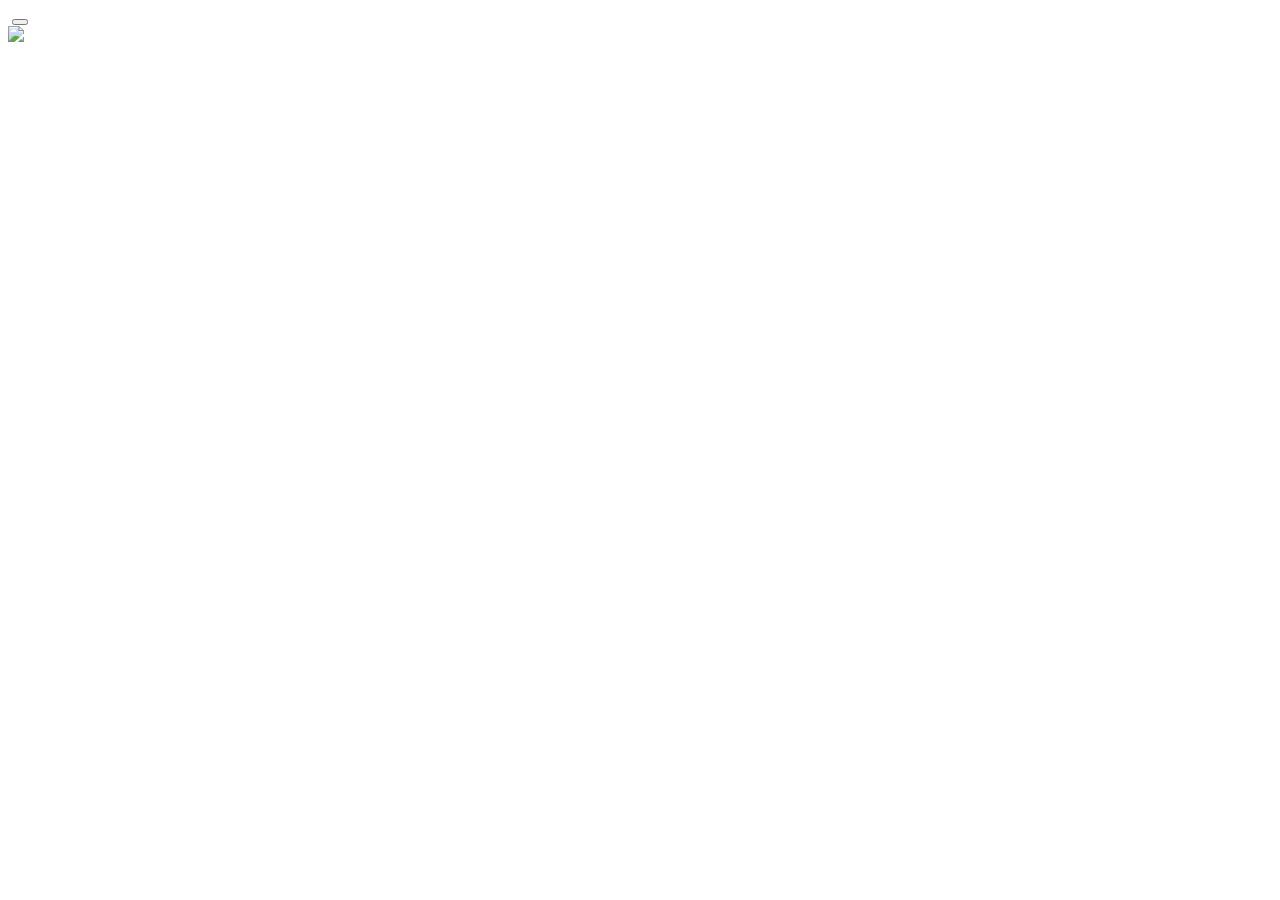
==== index.html @ 2df29f1c "Add SideBar Icons" ====
<!DOCTYPE html>
<html lang="en">
<head>
    <meta charset="UTF-8">
    <meta name="viewport" content="width=device-width, initial-scale=1.0">
    <title>Instagram</title>

    <link rel="stylesheet" href="homepage.css">
</head>
<body>
    <nav class="navbar">
        <img class= "logo">
    <button></button>
    </nav>

<!--SIDE-NAV-BAR-->
  <nav class="side-navbar">
    <div class="top-sidebar">
      <img class="sidebar-insta-logo" src="images/insta-sidebar-logo.png">
    </div>

    <div class="sidebar-icons">
      <img class="sidebar-insta-logo" src="images/icons8-home-100.png" alt="">
    </div>
    <div class="sidebar-icons">
      <img class="sidebar-insta-logo" src="images/icons8-search-100.png" alt="">
    </div>
    <div class="sidebar-icons">
      <img src="images/icons8-compass-100.png" alt="" class="sidebar-insta-logo">
    </div>
    <div class="sidebar-icons">
      <img src="images/icons8-instagram-reels-100.png" alt="" class="sidebar-insta-logo">
    </div>
    <div class="sidebar-icons">
      <img src="images/icons8-paper-plane-64.png" alt="" class="sidebar-insta-logo">
    </div>
    <div class="sidebar-icons">
      <img src="images/icons8-heart-96.png" alt="" class="sidebar-insta-logo">
    </div>
    <div class="sidebar-icons">
      <img src="images/icons8-add-instagram-story-96.png" alt="" class="sidebar-insta-logo">
    </div>
    <div class="sidebar-icons">
      <img src="images/profile-logo.png" alt="" class="sidebar-insta-logo">
    </div>

    <div class="bottom-sidebar">
      <img src="images/eec071442e9a1b8e017c5a7c1853b880.jpg" alt="" class="sidebar-insta-logo">
    </div>
  </nav>
<!--END OF SIDE-NAV-BAR-->
</body>
</html>
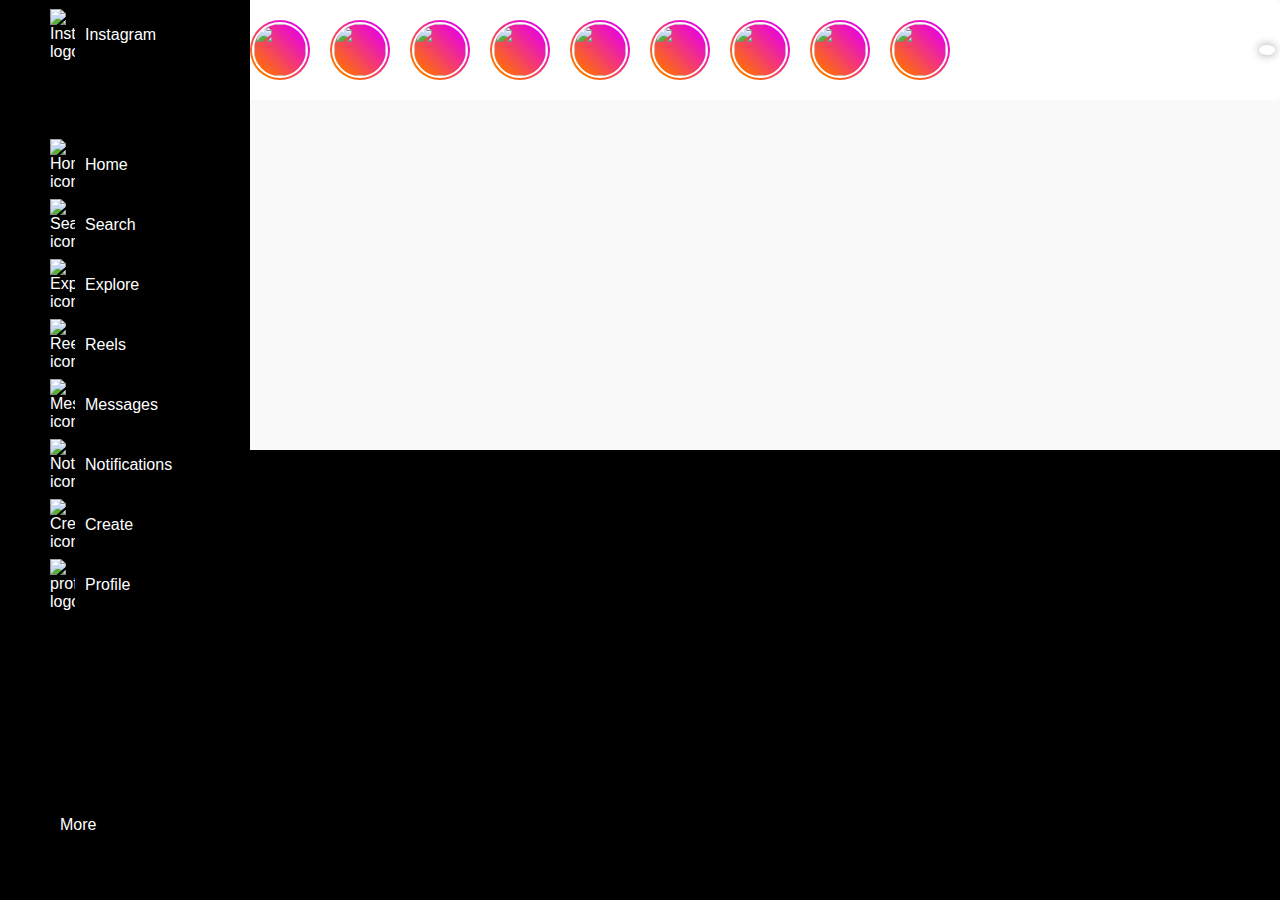
==== commit 6368949a: "Update index.html" ====
--- a/index.html
+++ b/index.html
@@ -8,46 +8,142 @@
     <link rel="stylesheet" href="homepage.css">
 </head>
 <body>
-    <nav class="navbar">
-        <img class= "logo">
-    <button></button>
-    </nav>
+
 
 <!--SIDE-NAV-BAR-->
   <nav class="side-navbar">
     <div class="top-sidebar">
-      <img class="sidebar-insta-logo" src="images/insta-sidebar-logo.png">
+      <a href="index.html" class="icon-container-link">        
+        <img src="images/insta-sidebar-logo.png" alt="Insta-logo" class="sidebar-insta-logo">
+        <div class="icon-name-header">Instagram</div>
+      </a>
     </div>
 
     <div class="sidebar-icons">
-      <img class="sidebar-insta-logo" src="images/icons8-home-100.png" alt="">
+      <a href="" class="icon-container-link">
+        <img src="images/Home-icon.png" alt="Home-icon" class="sidebar-insta-logo">
+        <div class="icon-names">Home</div>
+      </a>
     </div>
     <div class="sidebar-icons">
-      <img class="sidebar-insta-logo" src="images/icons8-search-100.png" alt="">
+      <a href="" class="icon-container-link">
+        <img src="images/Search-icon.png" alt="Search-icon" class="sidebar-insta-logo">
+        <div class="icon-names">Search</div>
+      </a>
     </div>
     <div class="sidebar-icons">
-      <img src="images/icons8-compass-100.png" alt="" class="sidebar-insta-logo">
+      <a href="" class="icon-container-link">
+        <img src="images/Explore-icon.png" alt="Explore-icon" class="sidebar-insta-logo">
+        <div class="icon-names">Explore</div>
+      </a>
     </div>
     <div class="sidebar-icons">
-      <img src="images/icons8-instagram-reels-100.png" alt="" class="sidebar-insta-logo">
+      <a href="" class="icon-container-link">
+        <img src="images/Reels-icon.png" alt="Reels-icon" class="sidebar-insta-logo">
+        <div class="icon-names">Reels</div>
+      </a>
     </div>
     <div class="sidebar-icons">
-      <img src="images/icons8-paper-plane-64.png" alt="" class="sidebar-insta-logo">
+      <a href="" class="icon-container-link">
+        <img src="images/Messages-icon.png" alt="Messages-icon" class="sidebar-insta-logo">
+        <div class="icon-names">Messages</div>
+      </a>
     </div>
     <div class="sidebar-icons">
-      <img src="images/icons8-heart-96.png" alt="" class="sidebar-insta-logo">
+      <a href="" class="icon-container-link">
+        <img src="images/Notification-icon.png" alt="Notification-icon" class="sidebar-insta-logo">
+      <div class="icon-names">Notifications</div>
+      </a>
     </div>
     <div class="sidebar-icons">
-      <img src="images/icons8-add-instagram-story-96.png" alt="" class="sidebar-insta-logo">
+      <a href="" class="icon-container-link">
+        <img src="images/Create-icon.png" alt="Create-icon" class="sidebar-insta-logo">
+        <div class="icon-names">Create</div>
+      </a>
     </div>
     <div class="sidebar-icons">
-      <img src="images/profile-logo.png" alt="" class="sidebar-insta-logo">
+      <a href="" class="icon-container-link">
+        <img src="images/profile-logo.png" alt="profile-logo" class="sidebar-insta-logo">
+        <div class="icon-names">Profile</div>
+      </a>
     </div>
 
     <div class="bottom-sidebar">
-      <img src="images/eec071442e9a1b8e017c5a7c1853b880.jpg" alt="" class="sidebar-insta-logo">
+        <a href="" class="icon-container-link">
+          <i class="fa-solid fa-bars fa-xl" style="color: #fcfcfd;"></i>
+          <div class="icon-names">More</div>
+        </a>
     </div>
   </nav>
 <!--END OF SIDE-NAV-BAR-->
+<!--start OF stories-->
+        <div class="new-container">
+        <div class="stories">
+            <button class="btn-scroll" id="btn-scroll-left" onclick="scrollHorizontally(-1)"><i
+                    class="fa-solid fa-chevron-left"></i></button>
+            <button class="btn-scroll" id="btn-scroll-right" onclick="scrollHorizontally(1)"><i
+                    class="fa-solid fa-angle-right"></i></i></button>
+
+
+            <div class="story-container">
+                <div class="story-img"><img src="images/1.jpg" alt=""></div>
+                <div class="story-img"><img src="images/2.jpeg" alt=""></div>
+                <div class="story-img"><img src="images/3.jpg" alt=""></div>
+                <div class="story-img"><img src="images/4.png" alt=""></div>
+                <div class="story-img"><img src="images/5.png" alt=""></div>
+                <div class="story-img"><img src="images/6.png" alt=""></div>
+                <div class="story-img"><img src="images/7.jpg" alt=""></div>
+                <div class="story-img"><img src="images/8.png" alt=""></div>
+                <div class="story-img"><img src="images/9.png" alt=""></div>
+                <div class="story-img"><img src="images/10.png" alt=""></div>
+                <div class="story-img"><img src="images/11.jpg" alt=""></div>
+                <div class="story-img"><img src="images/12.jpg" alt=""></div>
+            </div>
+        </div>
+
+    </div>
+    <script src="https://kit.fontawesome.com/15a4a55cdf.js" crossorigin="anonymous"></script>
+    <script>
+   //JS for scroll
+let currentScrollPosition = 0;
+        let scrollAmount = 320;
+
+        const sCont = document.querySelector(".story-container");
+        const hScroll = document.querySelector(".stories");
+        const btnScrollLeft = document.querySelector("#btn-scroll-left");
+        const btnScrollRight = document.querySelector("#btn-scroll-right");
+
+        btnScrollLeft.style.opacity = "0";
+
+
+        let maxscroll = sCont.offsetWidth - hScroll.offsetWidth;
+
+        function scrollHorizontally(val) {
+            currentScrollPosition += val * scrollAmount;
+
+            if (currentScrollPosition < 0) {
+                currentScrollPosition = 0;
+                btnScrollLeft.style.opacity = "0";
+            }
+            else {
+                btnScrollLeft.style.opacity = "1";
+            }
+            if (currentScrollPosition > maxscroll) {
+                currentScrollPosition = maxscroll;
+                btnScrollRight.style.opacity = "0";
+            }
+            else {
+                btnScrollRight.style.opacity = "1";
+            }
+
+            sCont.style.left = -currentScrollPosition + "px";
+        }
+
+//JS for scroll end
+
+
+
+    </script>
+<!--end OF stories-->
 </body>
 </html>
--- a/homepage.css
+++ b/homepage.css
@@ -0,0 +1,134 @@
+body{
+  background-color: black;
+  font-family: sans-serif;
+  padding: 0;
+  margin: 0;
+  box-sizing: border-box;
+  /*align-items*/  
+  align-items: stretch;
+}
+.side-navbar{
+  position: fixed;
+  left: 0px;
+  bottom: 0px;
+  top: 0;
+  background-color: black;
+  width: 250px;
+  z-index: 200;
+  padding-top: 5px;
+}
+
+.sidebar-insta-logo{
+  width: 25px;
+}
+.top-sidebar,
+.bottom-sidebar,
+.sidebar-icons{
+  display: flex;
+  justify-content: left;
+  align-items: center;
+  flex-direction: row;
+  cursor: pointer;
+  height: 60px;
+  padding-left: 50px;
+  transition: background-color 0.2s;
+}
+.top-sidebar{
+  margin-bottom: 70px;
+}
+.bottom-sidebar{
+  margin-top: 180px;
+}
+.icon-names,
+.icon-name-header{
+  margin-left: 10px;
+}
+.icon-container-link{
+  display: flex;
+  flex-direction: row;
+  align-items: center;
+  justify-content: center;
+  text-decoration: none;
+  color: white;
+}
+.sidebar-icons:hover,
+.top-sidebar:hover,
+.bottom-sidebar:hover{
+  background-color: grey;
+}
+
+.new-container {
+    display: flex;
+    justify-content: center;
+    align-items: top;
+    background-color: #f9f9f9;
+    height: 50vh;
+    width: 100%;
+   /*container*/ 
+  flex-grow: 1;
+  /*Postion*/
+  position: fixed;
+  top:0;
+}
+
+.stories {
+    width: 650px;
+    height: 100px;
+    background-color: #fff;
+    border: 1px #ddd;
+    border-radius: 5px;
+    display: flex;
+    flex:1;
+    flex-direction: row;
+    justify-content: space-between;
+    align-items: center;
+    position: relative;
+    overflow: hidden;
+    scroll-snap-type: x mandatory;
+
+}
+
+.stories .btn-scroll {
+    background-color: #fff;
+    color: #999;
+    box-shadow: 0 0 10px #999;
+    padding: 5px 8px;
+    border: 0;
+    border-radius: 80%;
+    margin: 0 5px;
+    z-index: 1;
+    cursor: pointer;
+    scroll-snap-align: start;
+  
+}
+
+
+.story-container {
+    display: flex;
+    flex-direction: row;
+    justify-content: flex-start;
+    align-items: center;
+    position: absolute;
+    left: 0;
+    transition: 0.5s all ease-out;
+}
+
+.story-img {
+    background: linear-gradient(rgb(231, 0, 231), rgb(255, 115, 0));
+    width: 60px;
+    height: 60px;
+    margin: 15px 10px;
+    display: flex;
+    justify-content: center;
+    align-items: center;
+    border-radius: 50%;
+    transform: rotateZ(45deg);
+}
+
+.story-img img {
+    width: 52px;
+    height: 52px;
+    border-radius: 50%;
+    border: 2px solid #fff;
+    transform: rotateZ(-45deg);
+}
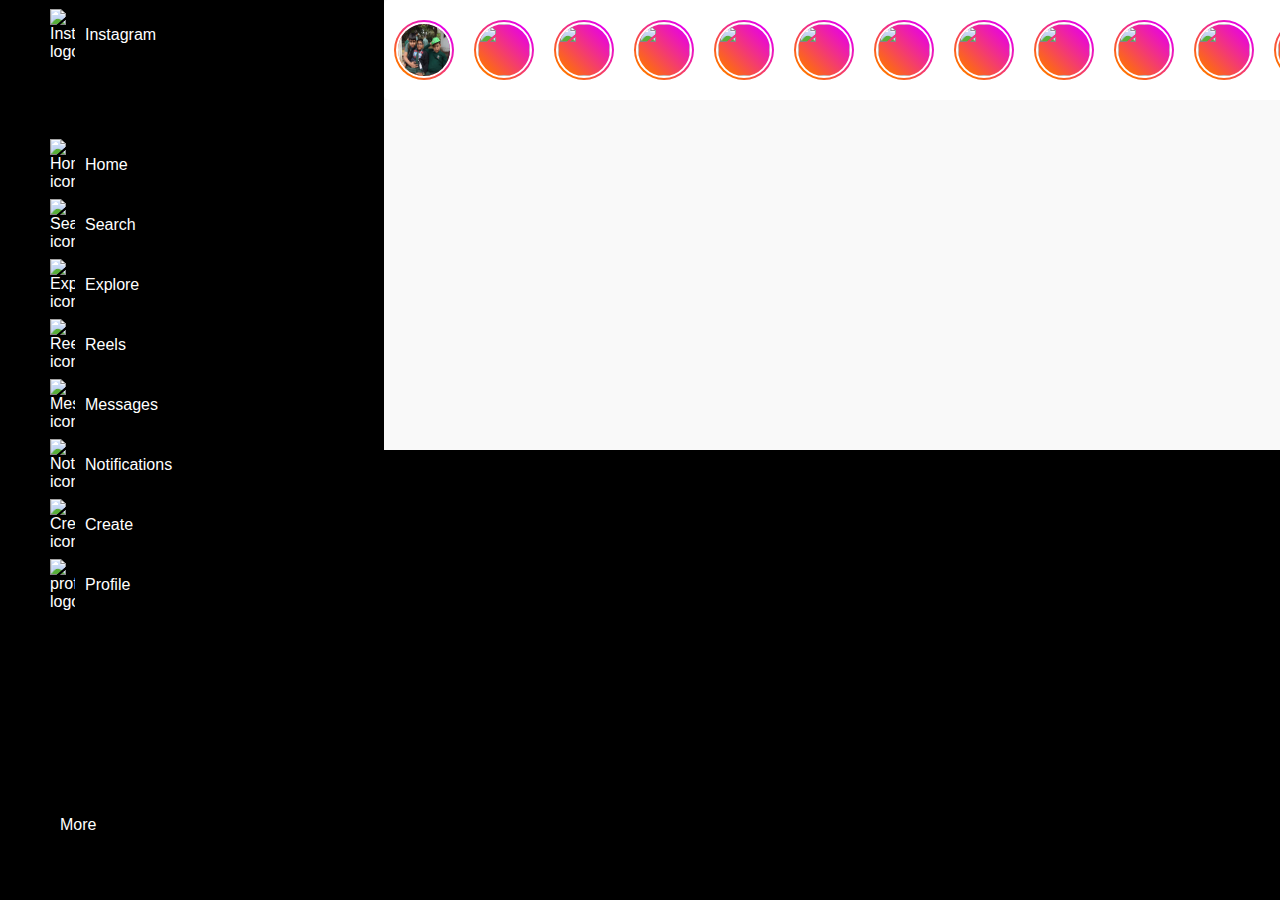
==== commit e1981535: "Update index.html" ====
--- a/index.html
+++ b/index.html
@@ -77,6 +77,7 @@
   </nav>
 <!--END OF SIDE-NAV-BAR-->
 <!--start OF stories-->
+    <div class="story-section">
         <div class="new-container">
         <div class="stories">
             <button class="btn-scroll" id="btn-scroll-left" onclick="scrollHorizontally(-1)"><i
@@ -100,8 +101,8 @@
                 <div class="story-img"><img src="images/12.jpg" alt=""></div>
             </div>
         </div>
-
     </div>
+</div>
     <script src="https://kit.fontawesome.com/15a4a55cdf.js" crossorigin="anonymous"></script>
     <script>
    //JS for scroll
--- a/homepage.css
+++ b/homepage.css
@@ -132,3 +132,8 @@
     border: 2px solid #fff;
     transform: rotateZ(-45deg);
 }
+.story-section{
+  position: fixed;
+  left: 30%;
+  right: 30%;
+}
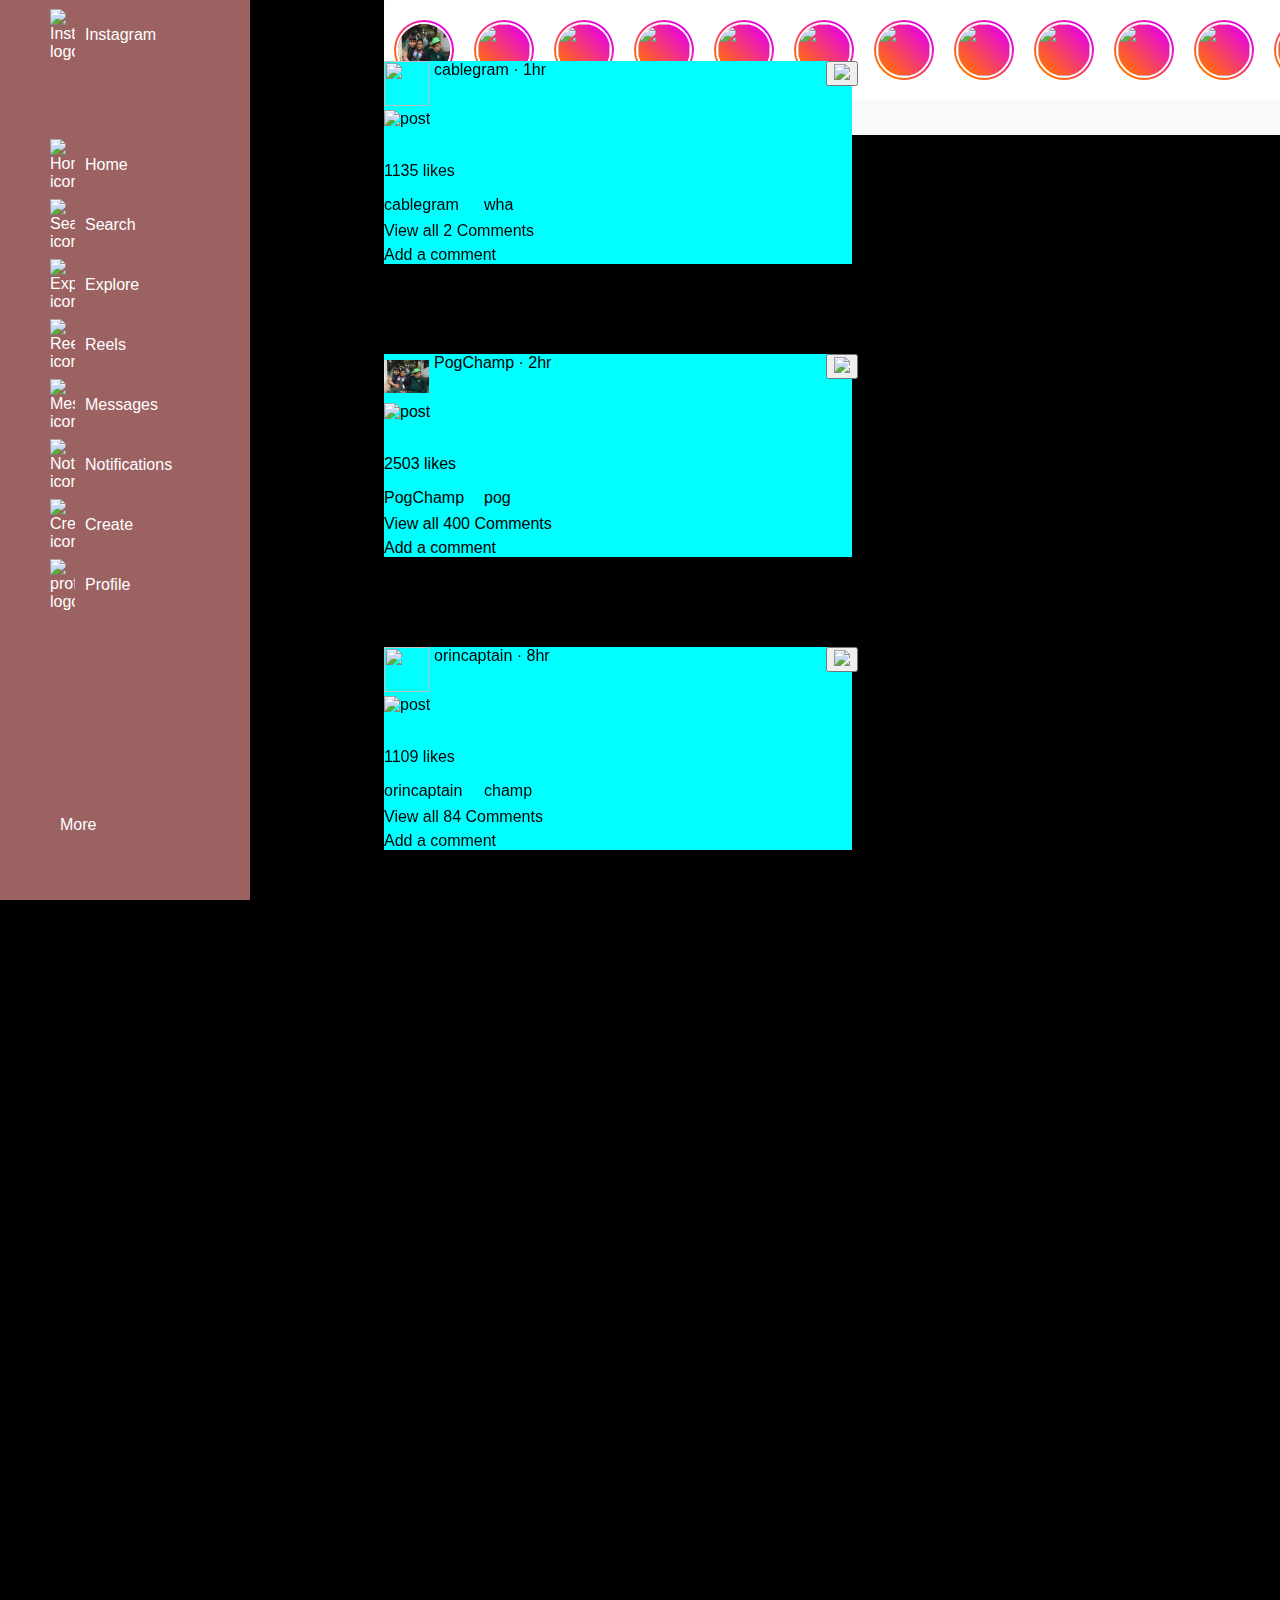
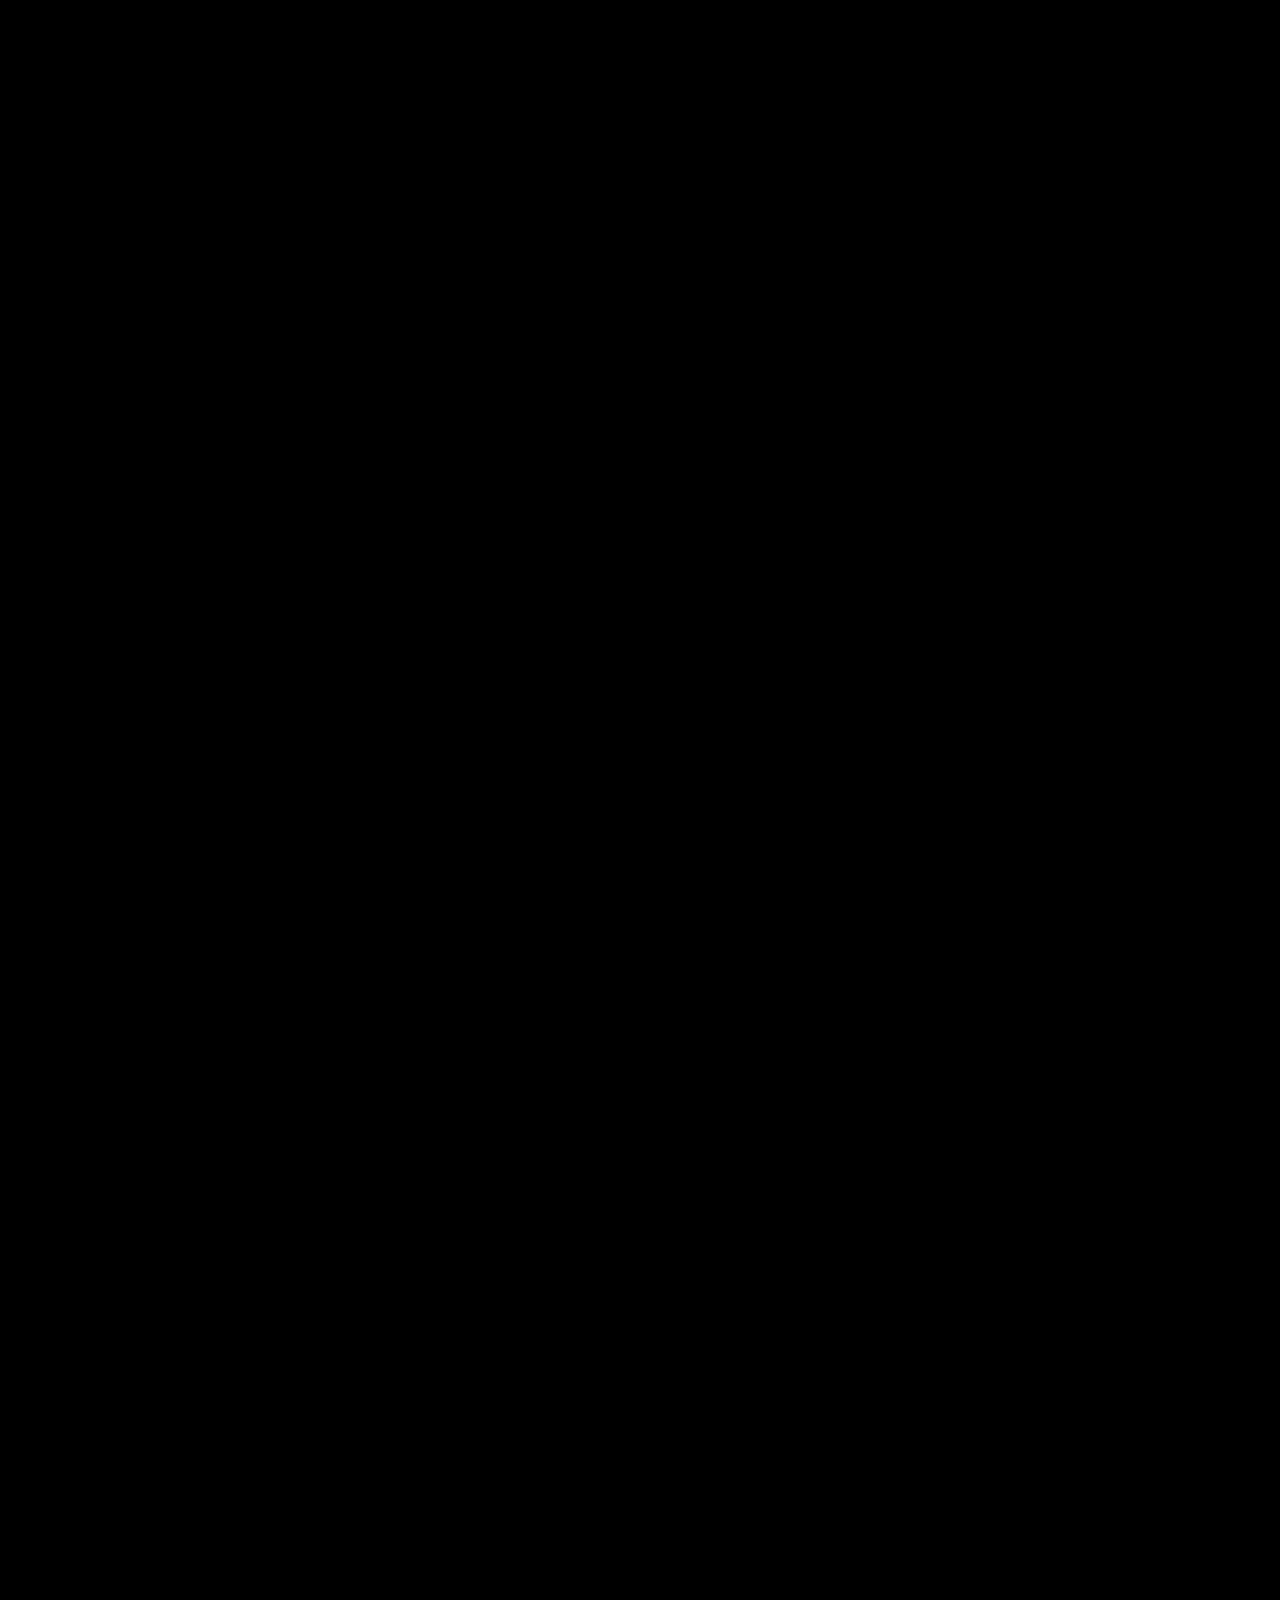
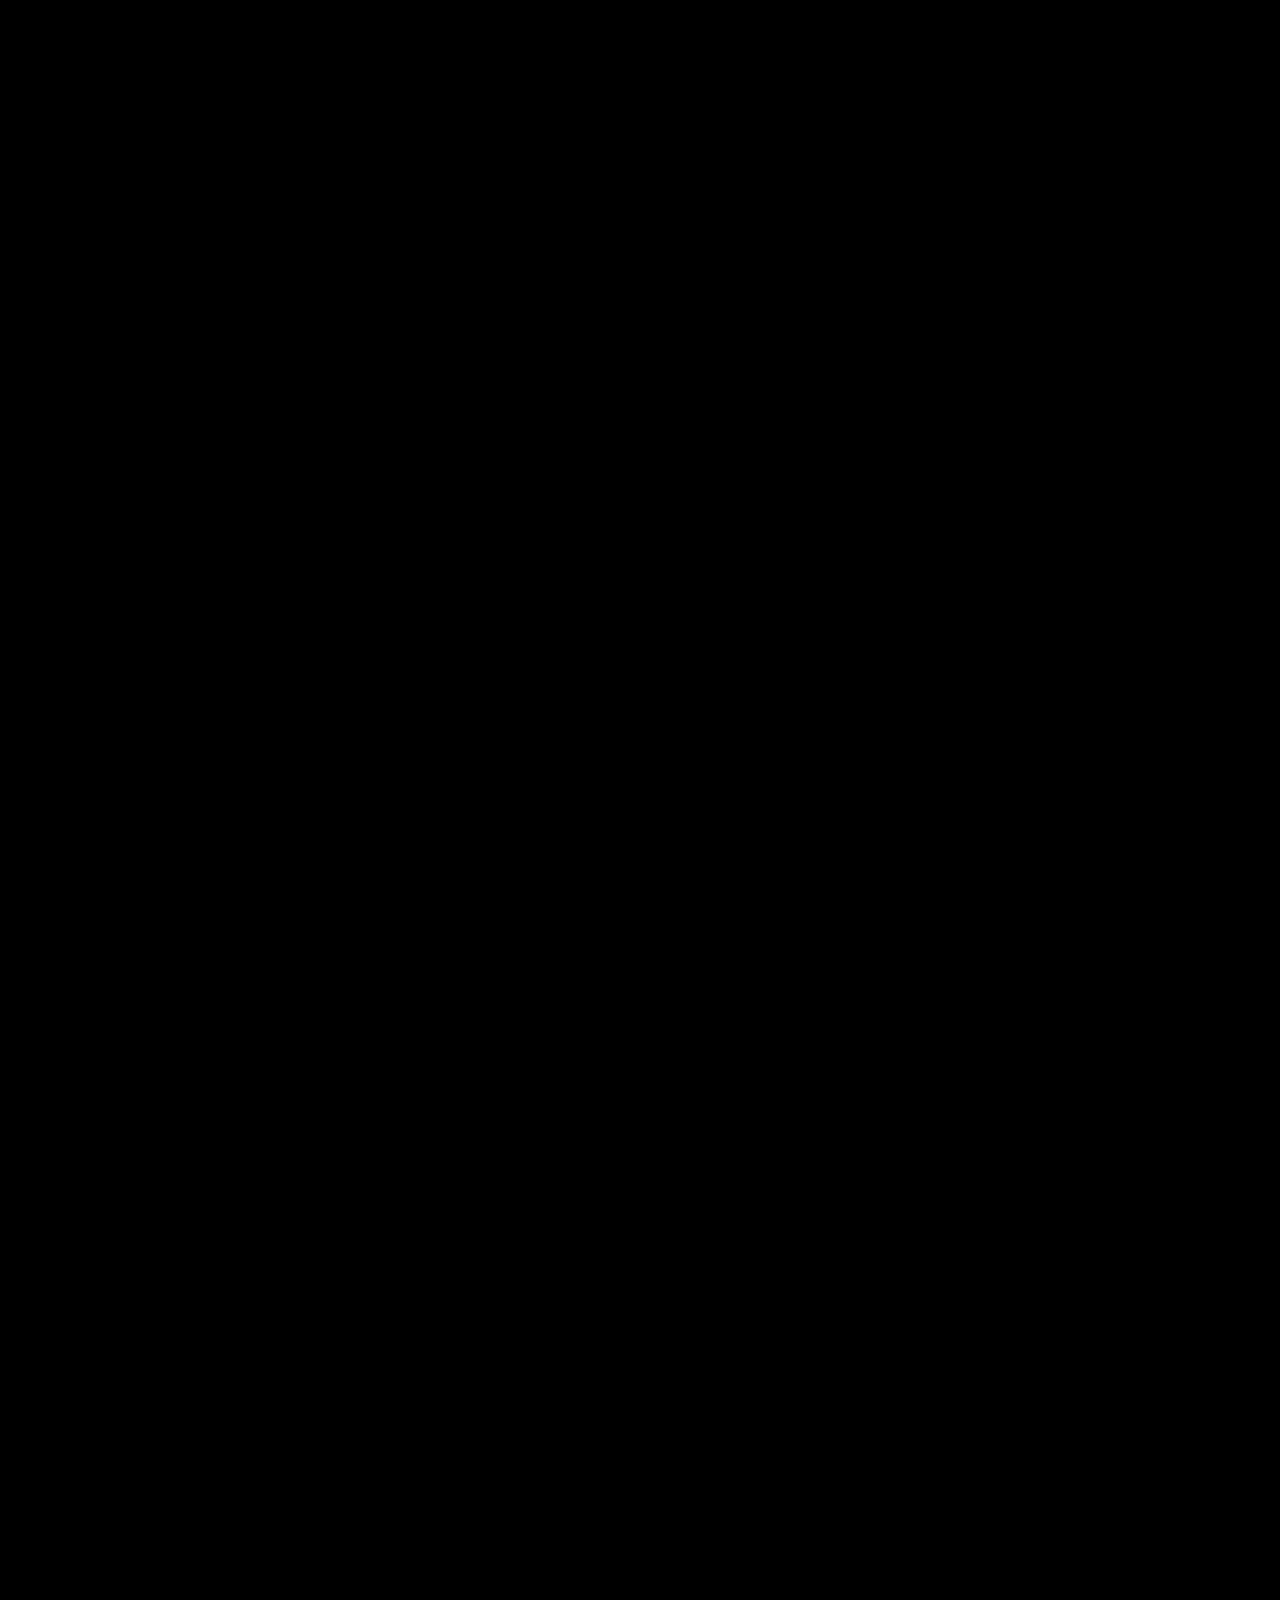
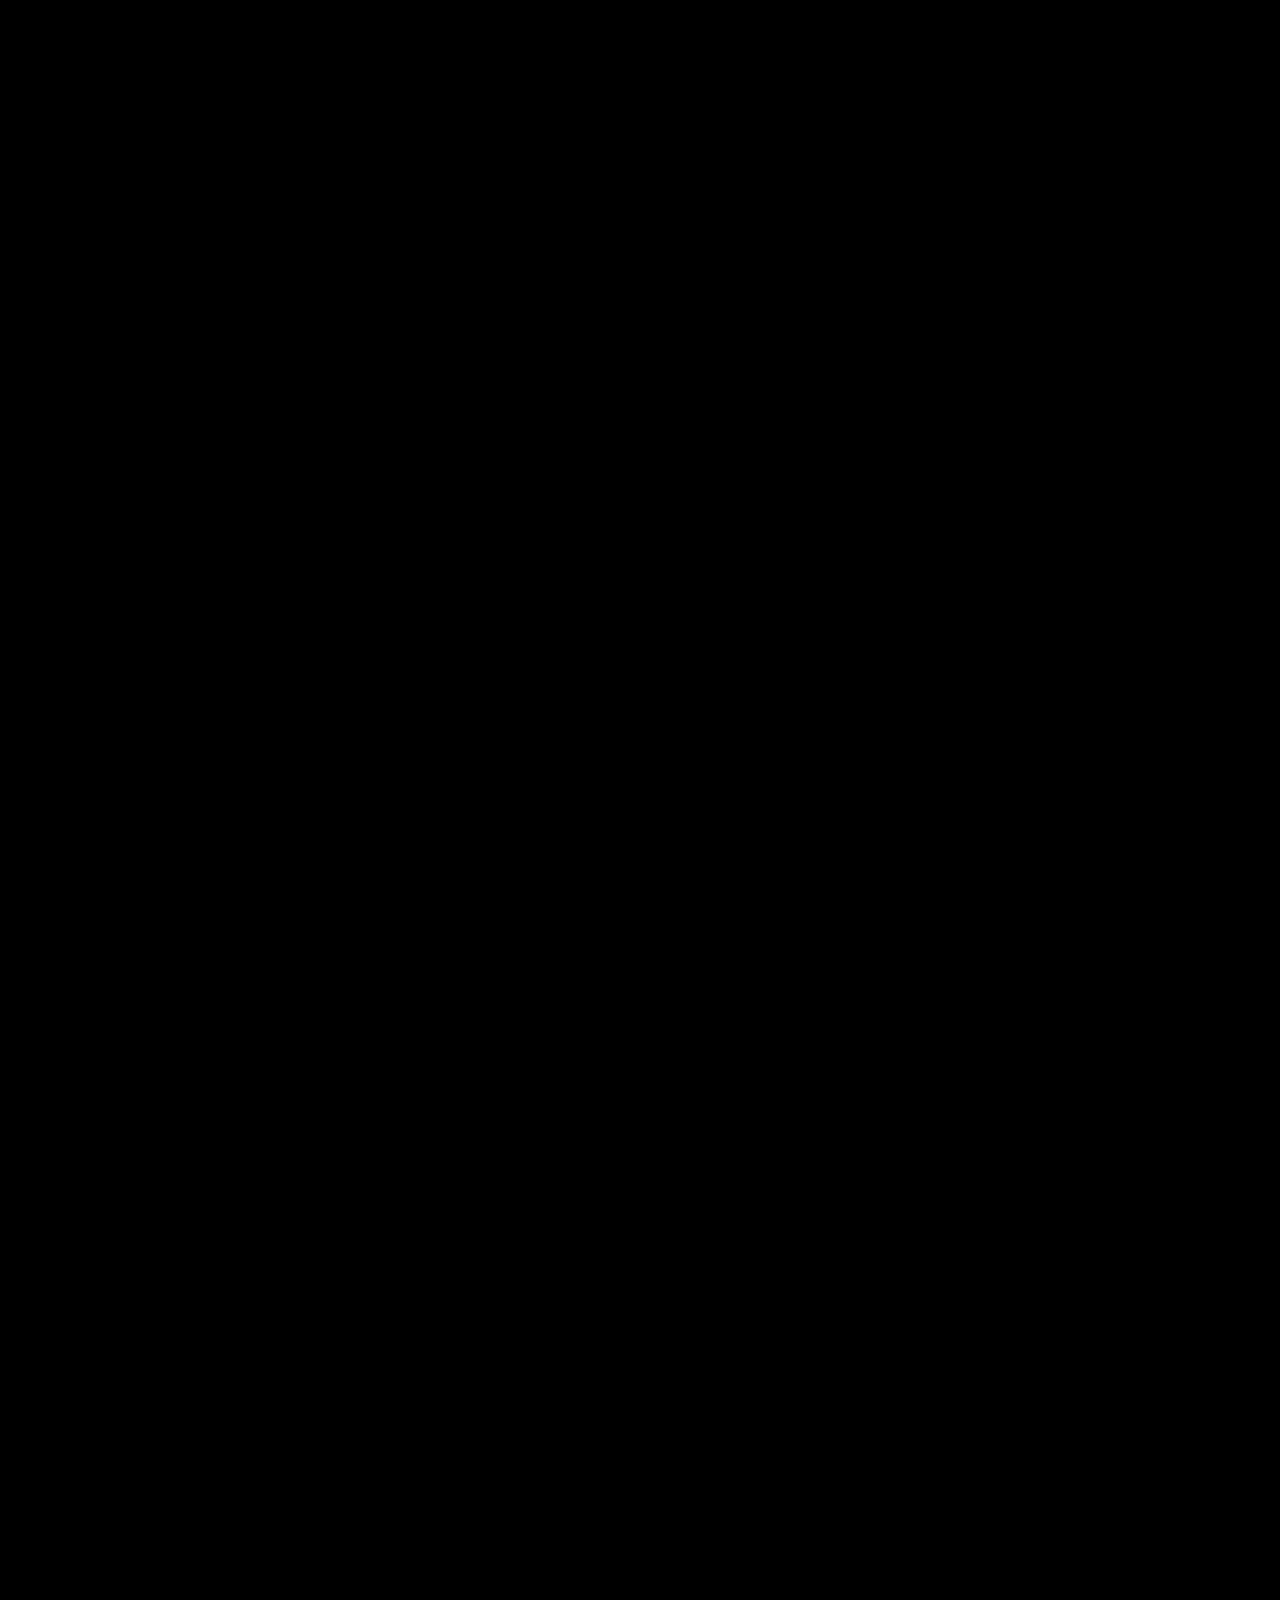
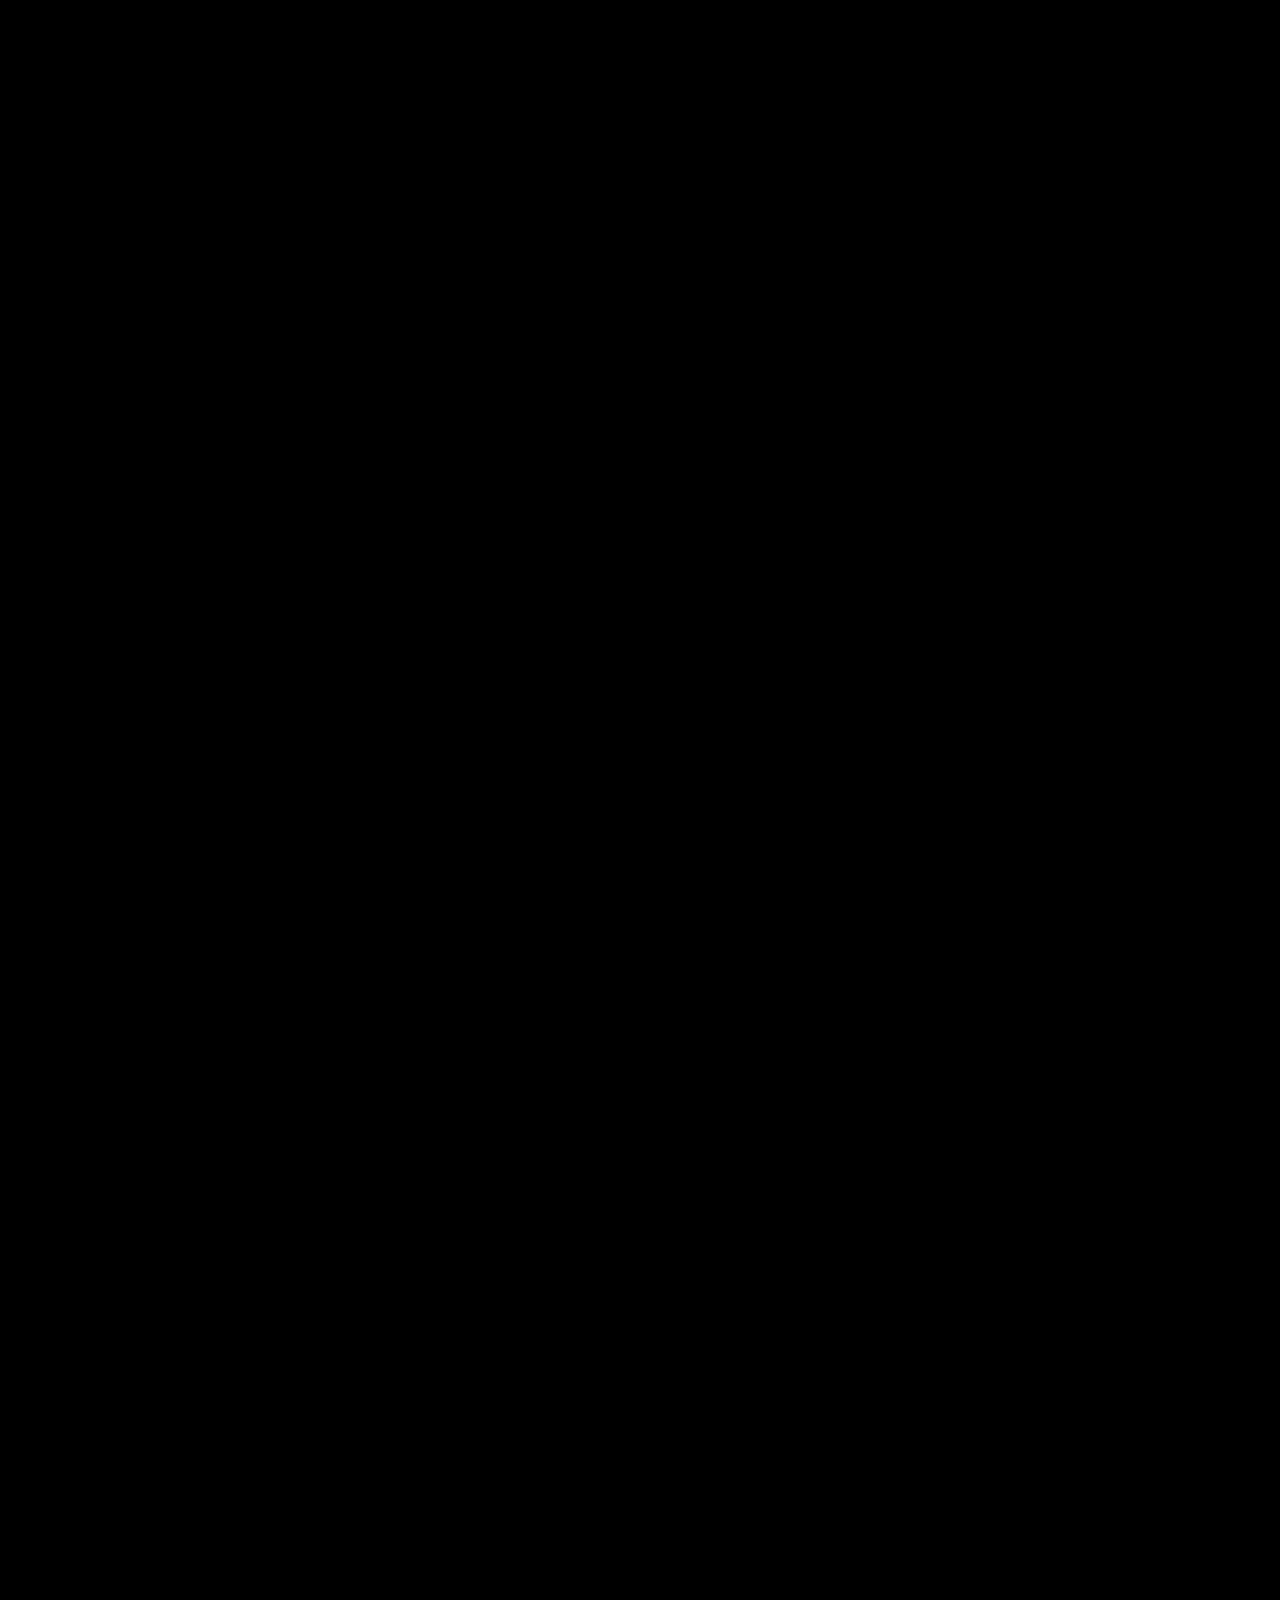
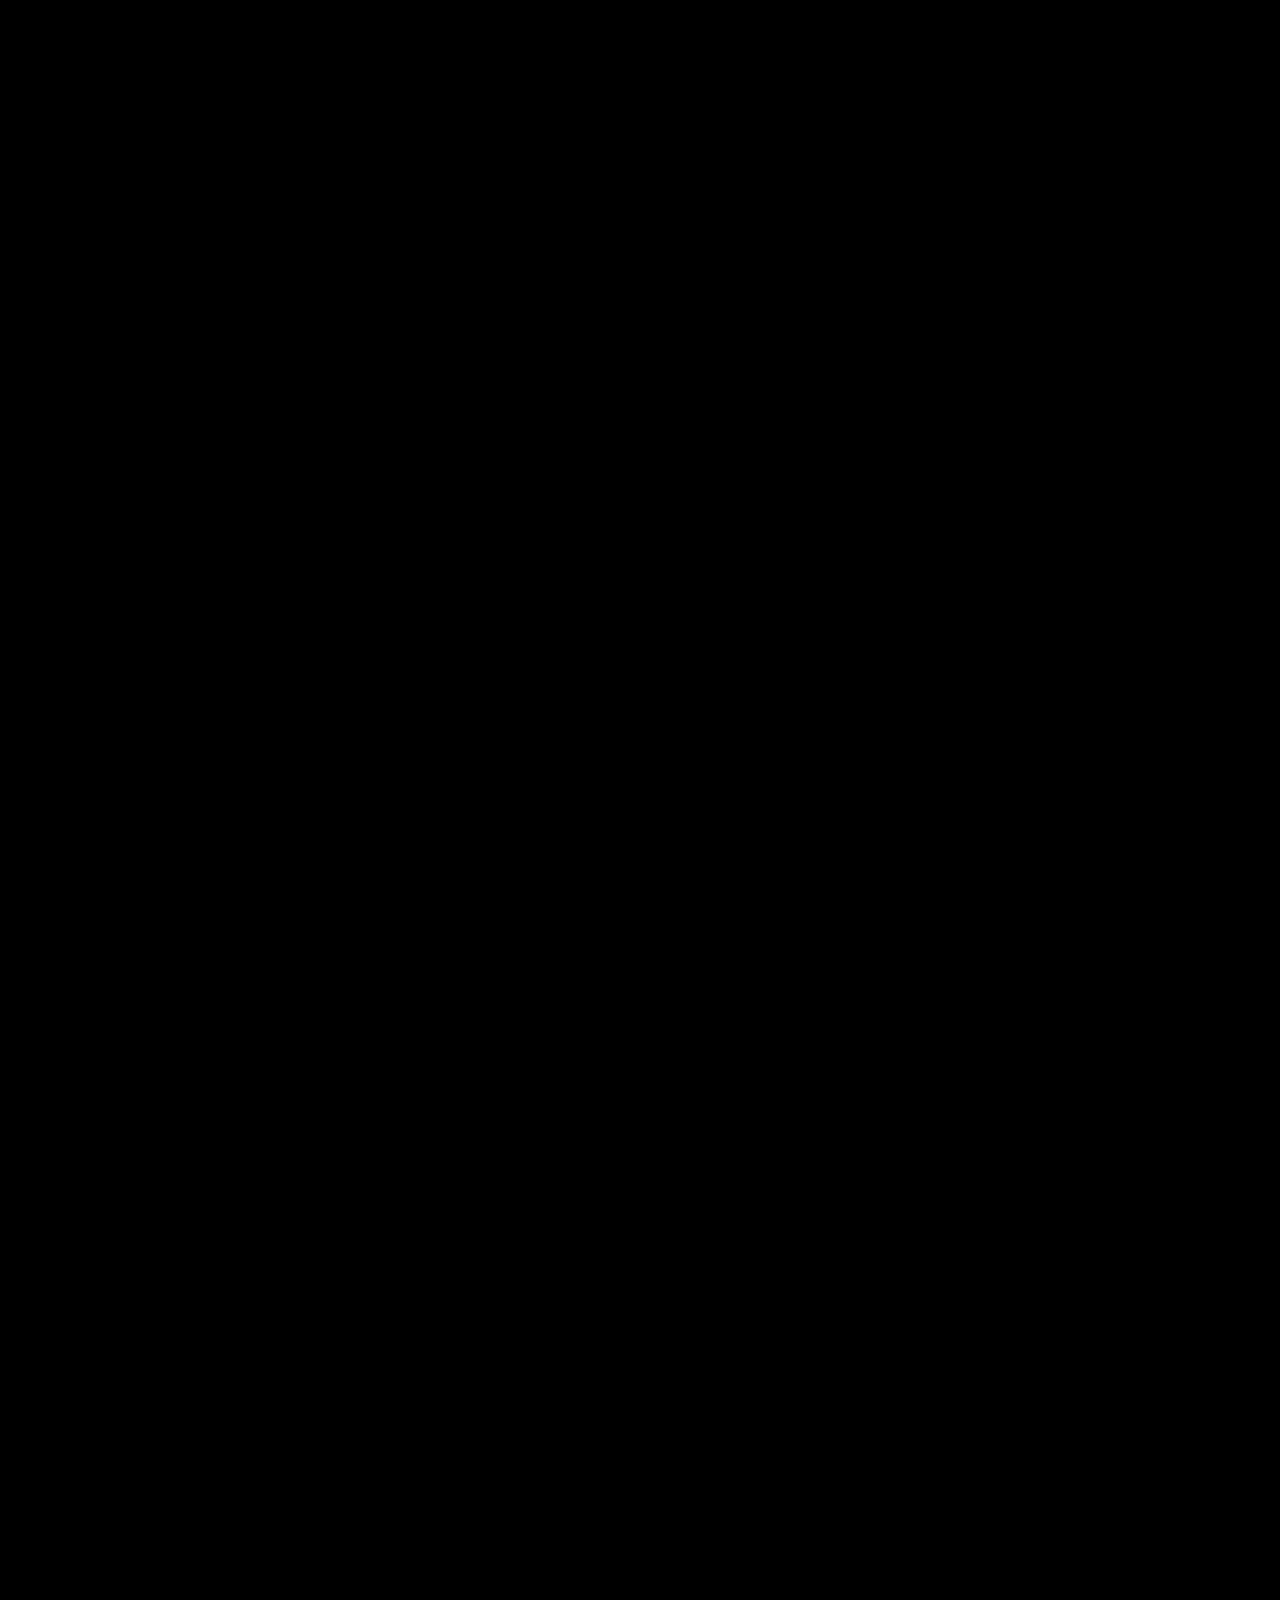
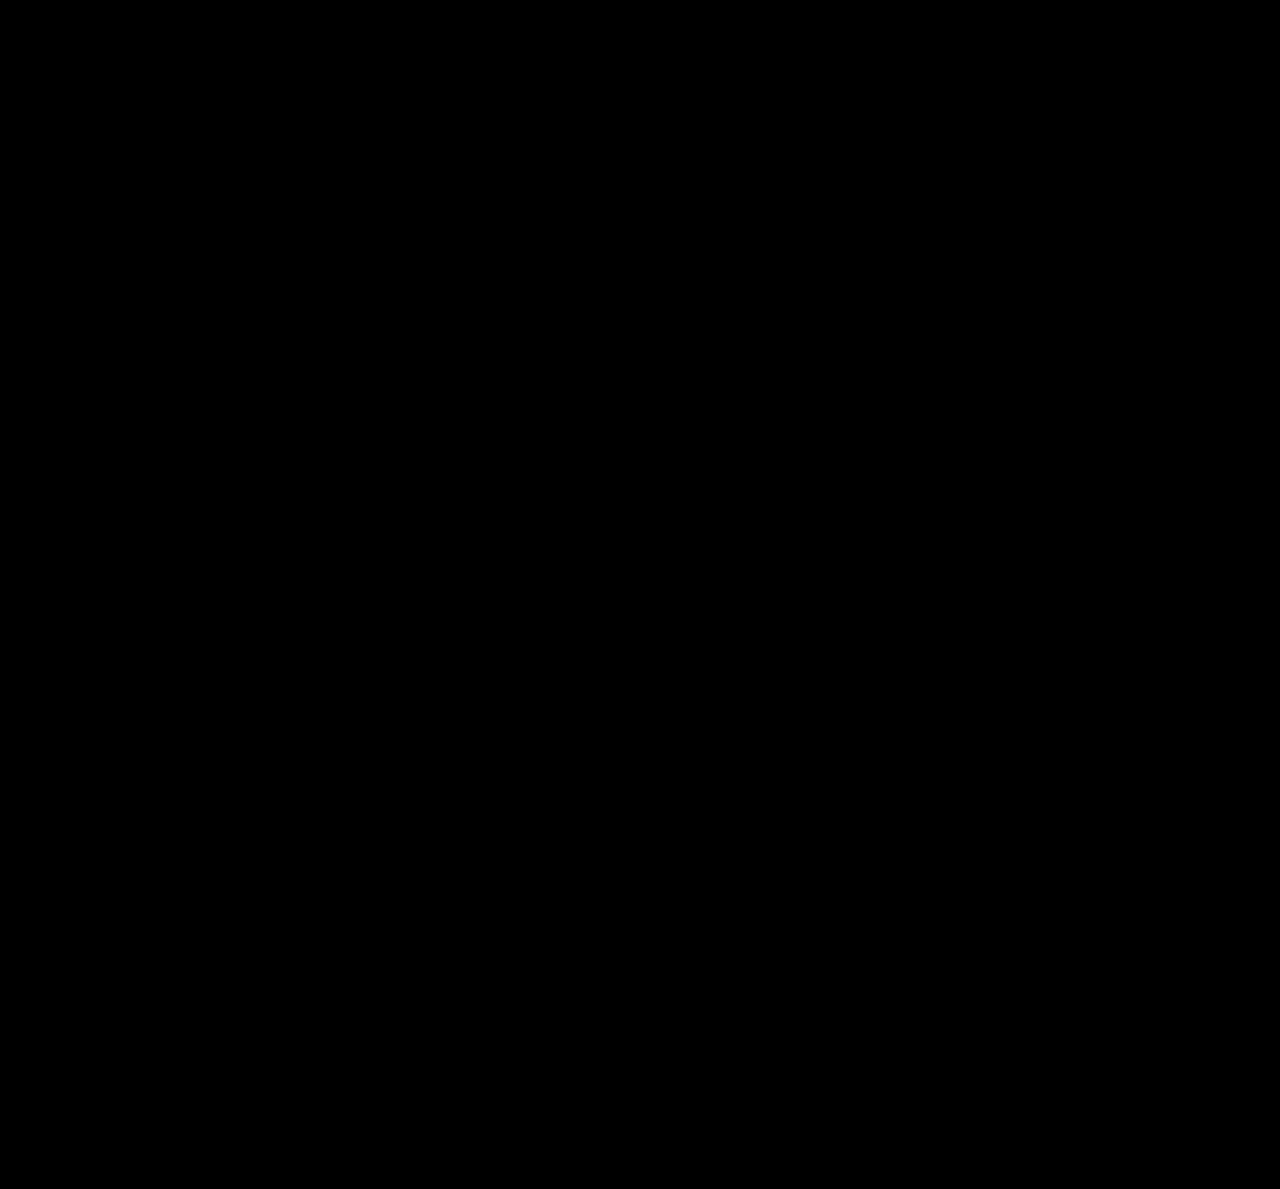
==== commit a7a39257: "Update index.html" ====
--- a/index.html
+++ b/index.html
@@ -3,7 +3,7 @@
 <head>
     <meta charset="UTF-8">
     <meta name="viewport" content="width=device-width, initial-scale=1.0">
-    <title>Instagram</title>
+    <title><i class="fa-brands fa-square-instagram" style="color: #f028c5;"> </i>Instagram</title>
 
     <link rel="stylesheet" href="homepage.css">
 </head>
@@ -77,14 +77,13 @@
   </nav>
 <!--END OF SIDE-NAV-BAR-->
 <!--start OF stories-->
-    <div class="story-section">
-        <div class="new-container">
+<div class="story-section">
+        <div class="container">
         <div class="stories">
             <button class="btn-scroll" id="btn-scroll-left" onclick="scrollHorizontally(-1)"><i
                     class="fa-solid fa-chevron-left"></i></button>
             <button class="btn-scroll" id="btn-scroll-right" onclick="scrollHorizontally(1)"><i
-                    class="fa-solid fa-angle-right"></i></i></button>
-
+                      class="fa-solid fa-angle-right"></i></i></button>
 
             <div class="story-container">
                 <div class="story-img"><img src="images/1.jpg" alt=""></div>
@@ -97,16 +96,20 @@
                 <div class="story-img"><img src="images/8.png" alt=""></div>
                 <div class="story-img"><img src="images/9.png" alt=""></div>
                 <div class="story-img"><img src="images/10.png" alt=""></div>
-                <div class="story-img"><img src="images/11.jpg" alt=""></div>
-                <div class="story-img"><img src="images/12.jpg" alt=""></div>
+                <div class="story-img"><img src="images/11.JPG" alt=""></div>
+                <div class="story-img"><img src="images/12.JPG" alt=""></div>
             </div>
         </div>
     </div>
+  </div>
+<!--Post-section-->
+<div class="main">
+  <div class="post-list"></div>
 </div>
     <script src="https://kit.fontawesome.com/15a4a55cdf.js" crossorigin="anonymous"></script>
     <script>
    //JS for scroll
-let currentScrollPosition = 0;
+   let currentScrollPosition = 0;
         let scrollAmount = 320;
 
         const sCont = document.querySelector(".story-container");
@@ -139,12 +142,12 @@
 
             sCont.style.left = -currentScrollPosition + "px";
         }
-
 //JS for scroll end
 
 
 
     </script>
 <!--end OF stories-->
+<script type="module" src="homepage.js"></script>
 </body>
 </html>
--- a/homepage.css
+++ b/homepage.css
@@ -6,13 +6,14 @@
   box-sizing: border-box;
   /*align-items*/  
   align-items: stretch;
+  padding-bottom: 10000px;
 }
 .side-navbar{
   position: fixed;
   left: 0px;
   bottom: 0px;
   top: 0;
-  background-color: black;
+  background-color: rgb(156, 98, 98);
   width: 250px;
   z-index: 200;
   padding-top: 5px;
@@ -57,18 +58,16 @@
   background-color: grey;
 }
 
-.new-container {
+.container {
     display: flex;
     justify-content: center;
     align-items: top;
     background-color: #f9f9f9;
-    height: 50vh;
+    height: 15vh;
     width: 100%;
    /*container*/ 
-  flex-grow: 1;
-  /*Postion*/
-  position: fixed;
-  top:0;
+    flex-grow: 1;
+
 }
 
 .stories {
@@ -85,7 +84,6 @@
     position: relative;
     overflow: hidden;
     scroll-snap-type: x mandatory;
-
 }
 
 .stories .btn-scroll {
@@ -99,7 +97,6 @@
     z-index: 1;
     cursor: pointer;
     scroll-snap-align: start;
-  
 }
 
 
@@ -133,7 +130,70 @@
     transform: rotateZ(-45deg);
 }
 .story-section{
-  position: fixed;
+  
   left: 30%;
   right: 30%;
+  position: fixed; /* Set the navbar to fixed position */
+  top: 0; /* Position the navbar at the top of the page */
+  width: 100%; /* Full width */
+  
 }
+
+/*POST-SECTION*/
+.post-section{
+  background-color: aqua;
+  width: 468px;
+  height: auto;
+  position: relative;
+  left: 30%;
+  right: 60%;
+  top: 30%;
+}
+.post-profile{
+  display: grid;
+  grid-template-columns: 50px 250px;
+}
+.post-profile-info{
+  display: grid;
+  grid-template-columns: 392px 60px;
+}
+
+.profile-info-image{
+  width: 45px;
+  height: 45px;
+  object-fit: contain;
+}
+.profile-info-menu{
+  width: 10px;
+}
+
+.post-image{
+  width: 468px;
+  height: 468px;
+  object-fit: cover;
+}
+
+.post-interaction{
+  display: grid;
+  grid-template-columns: 400px 60px;
+}
+.post-caption{
+  display: grid;
+  grid-template-columns: 100px 368px;
+  margin-top: 8px;
+  margin-bottom: 8px;
+}
+.post-comment{
+  margin-top: 6px;
+  margin-bottom: 6px;
+}
+.fa-regular{
+  width: 30px;
+  color: white;
+  margin-left: 5px;
+}
+.post-list{
+  display: grid;
+  grid-template-rows: repeat(1fr);
+  gap: 90px;
+}
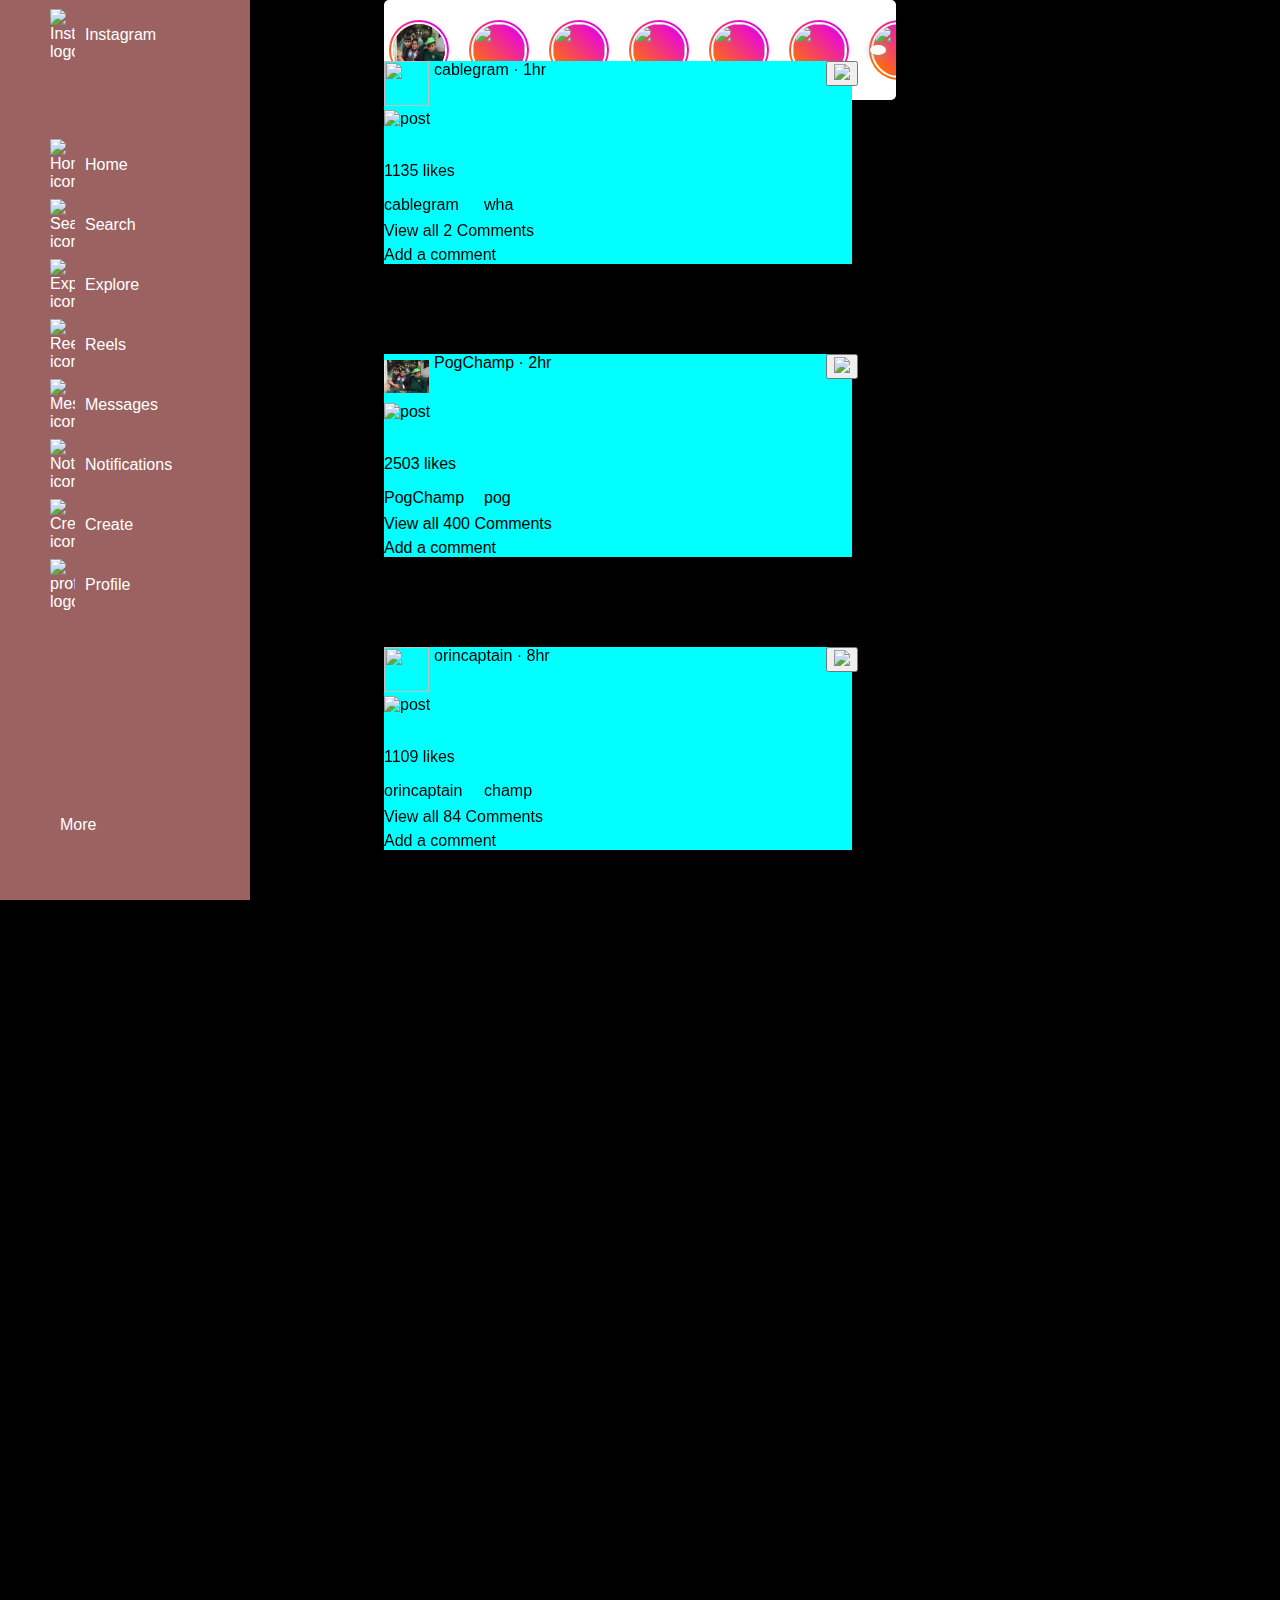
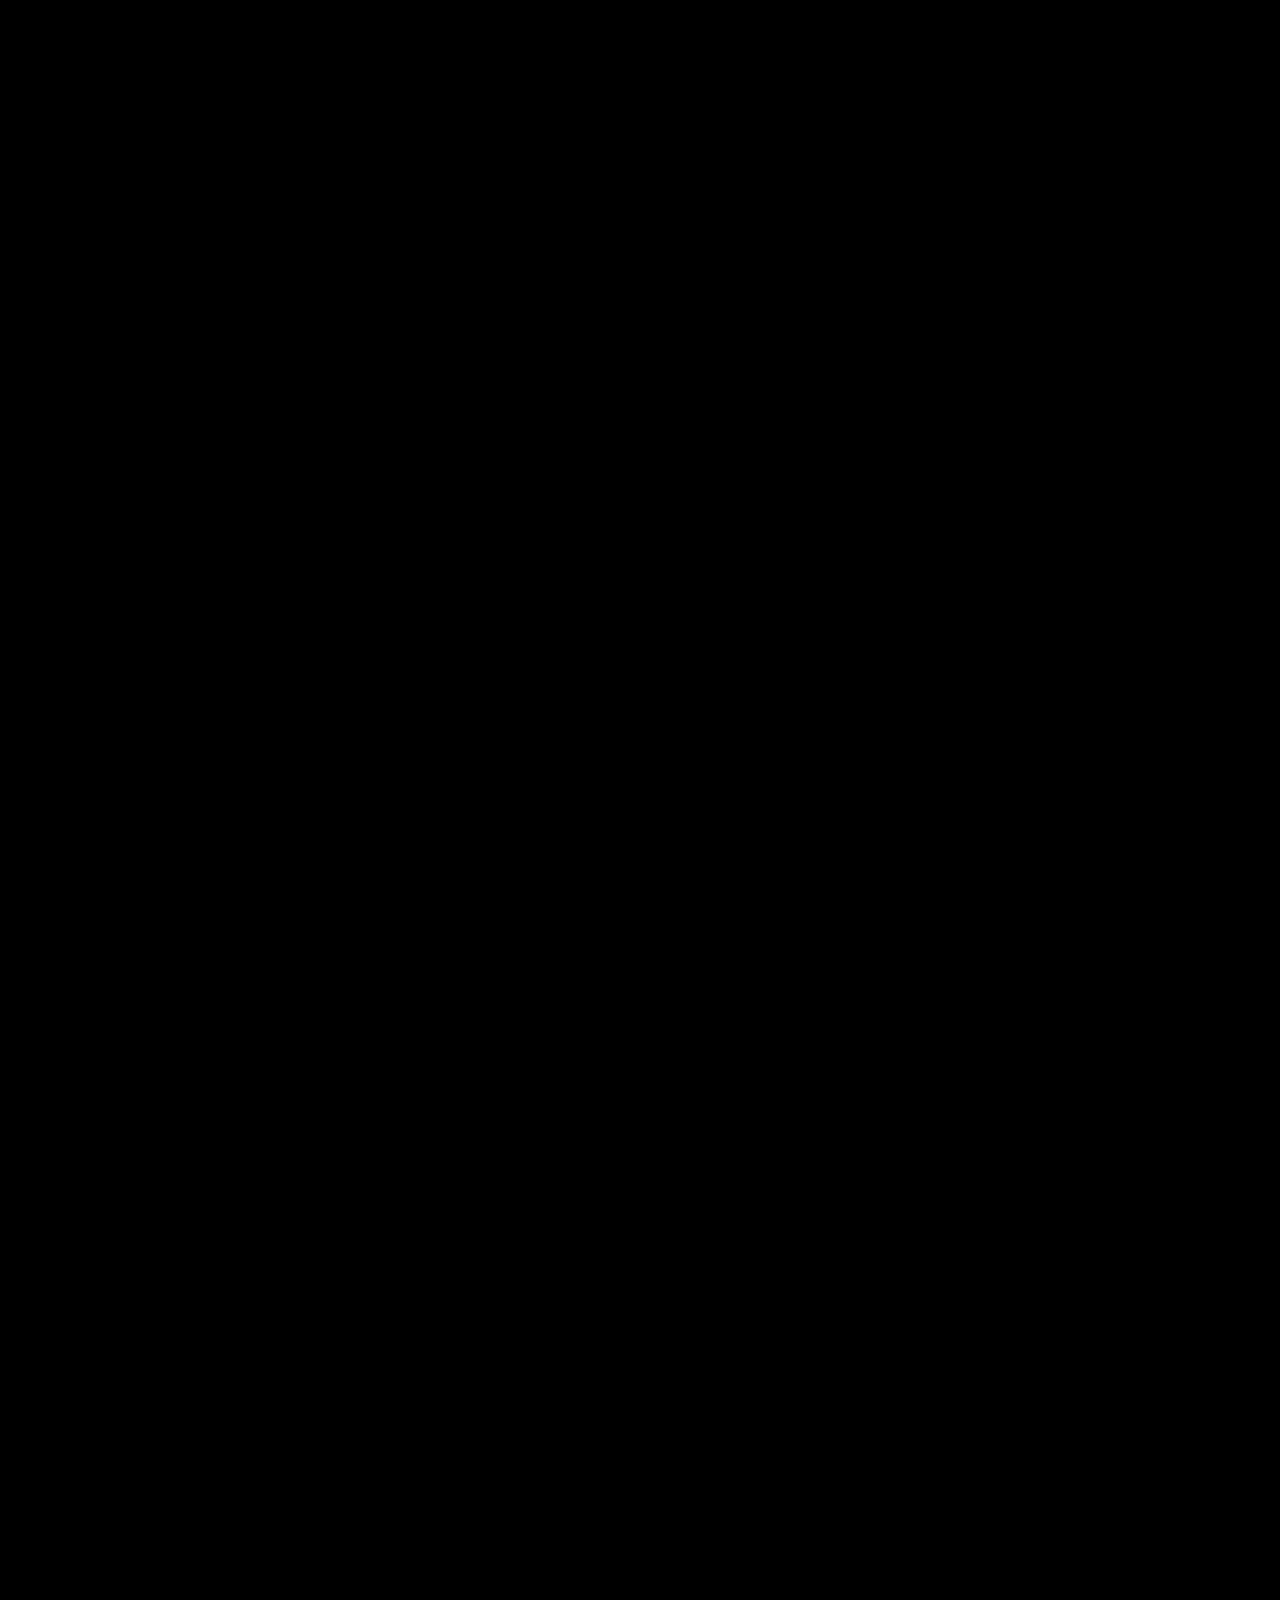
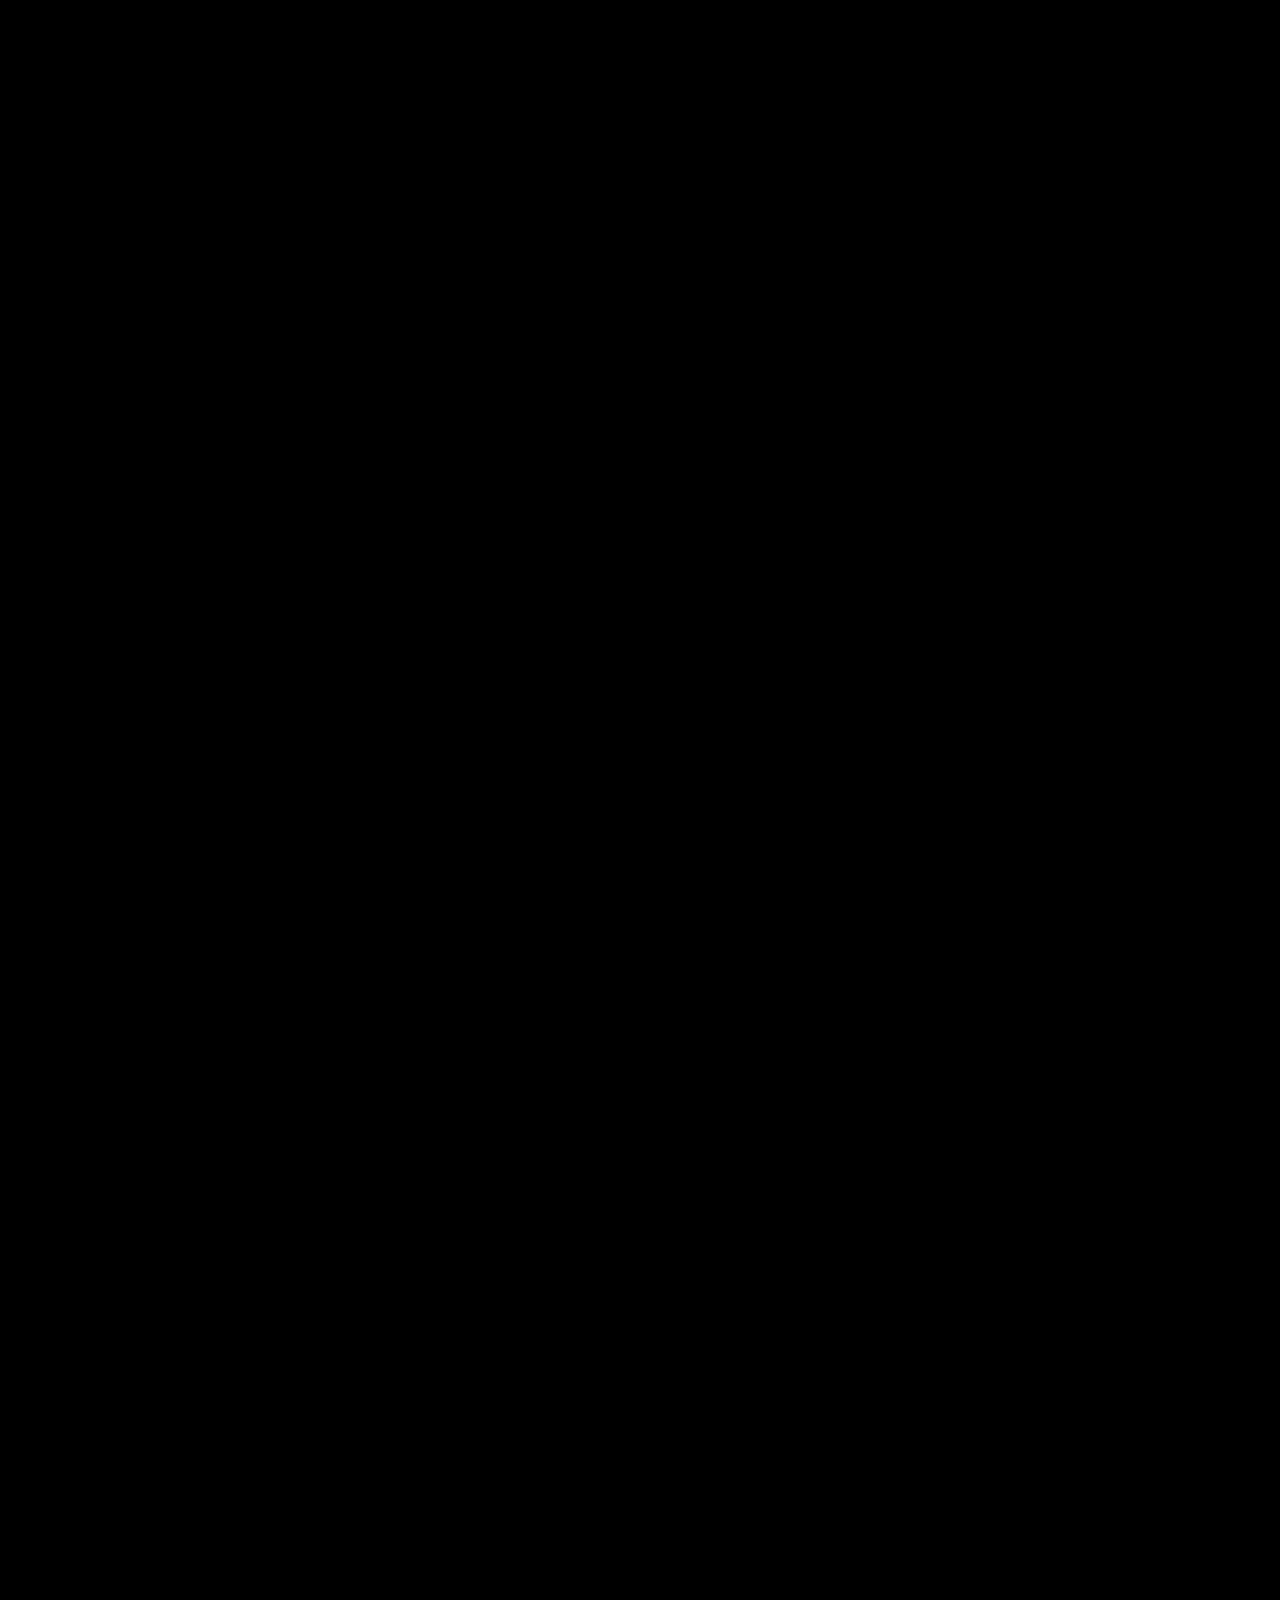
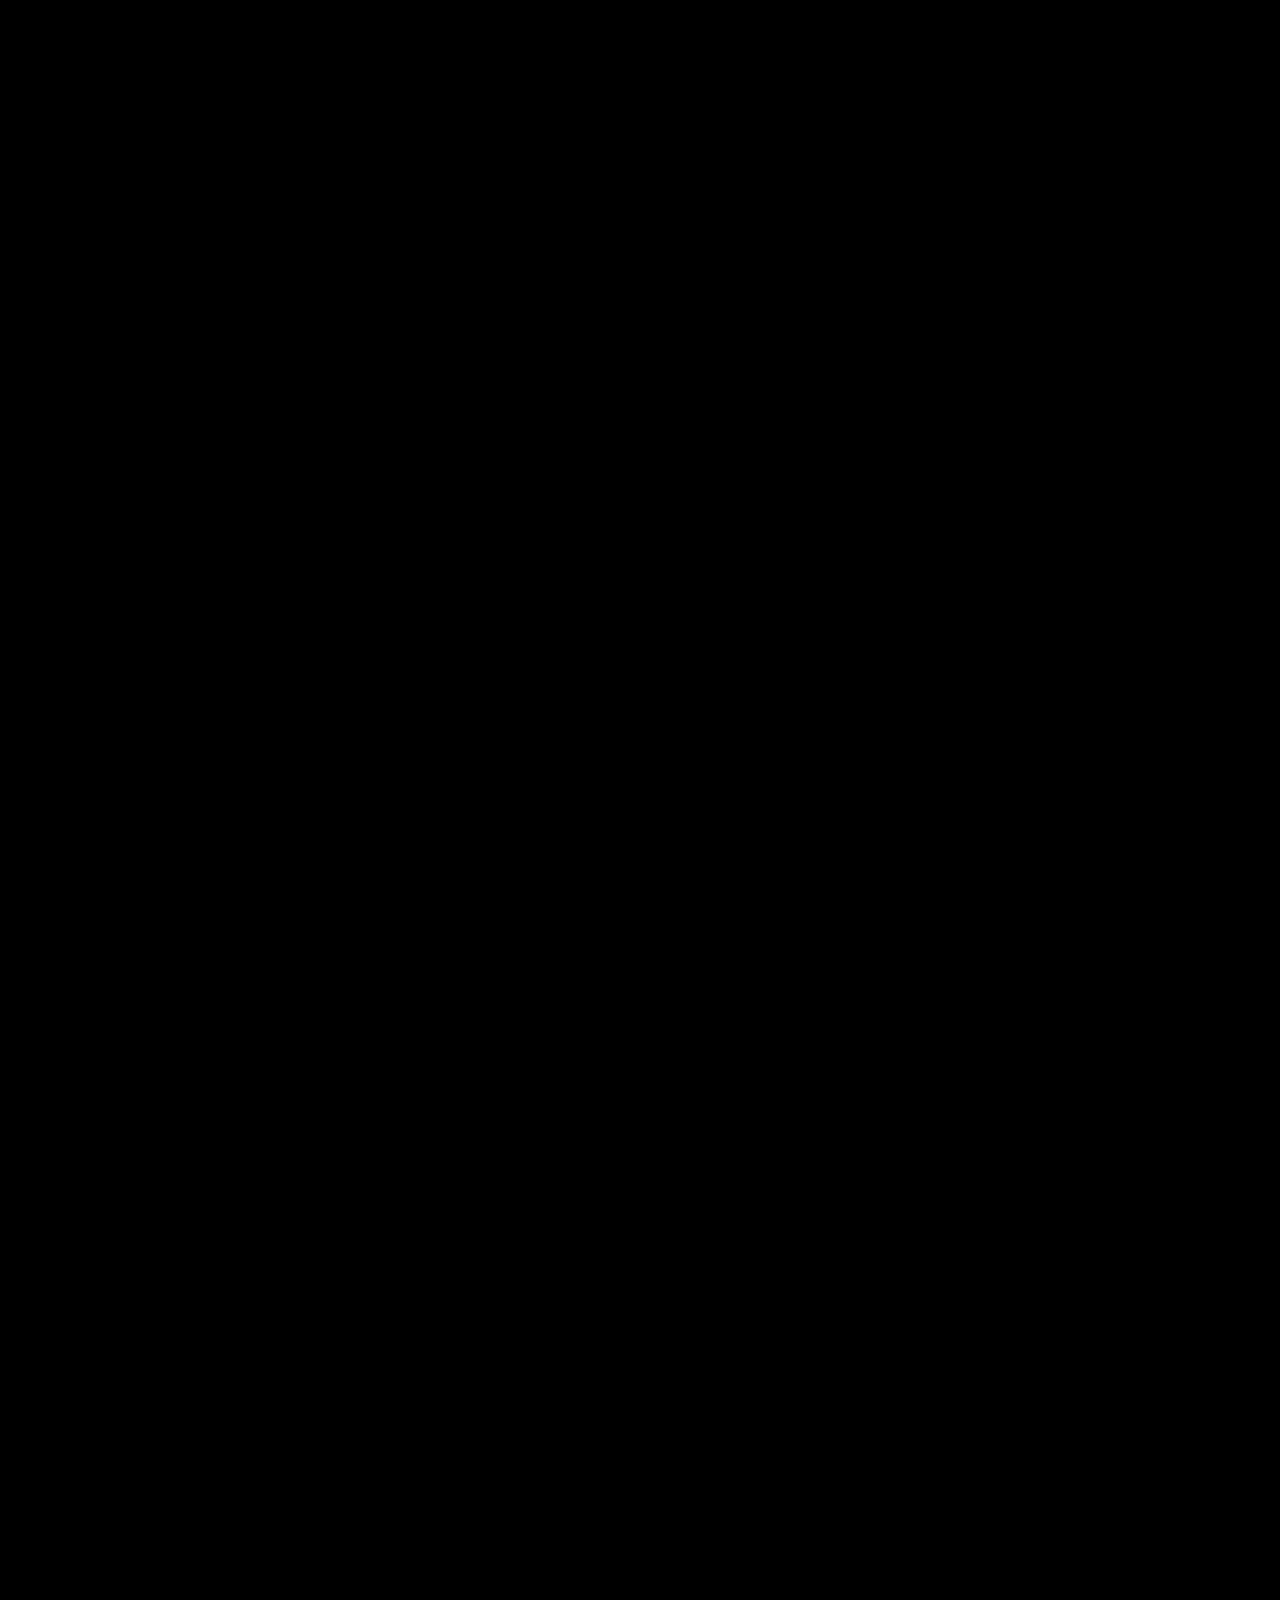
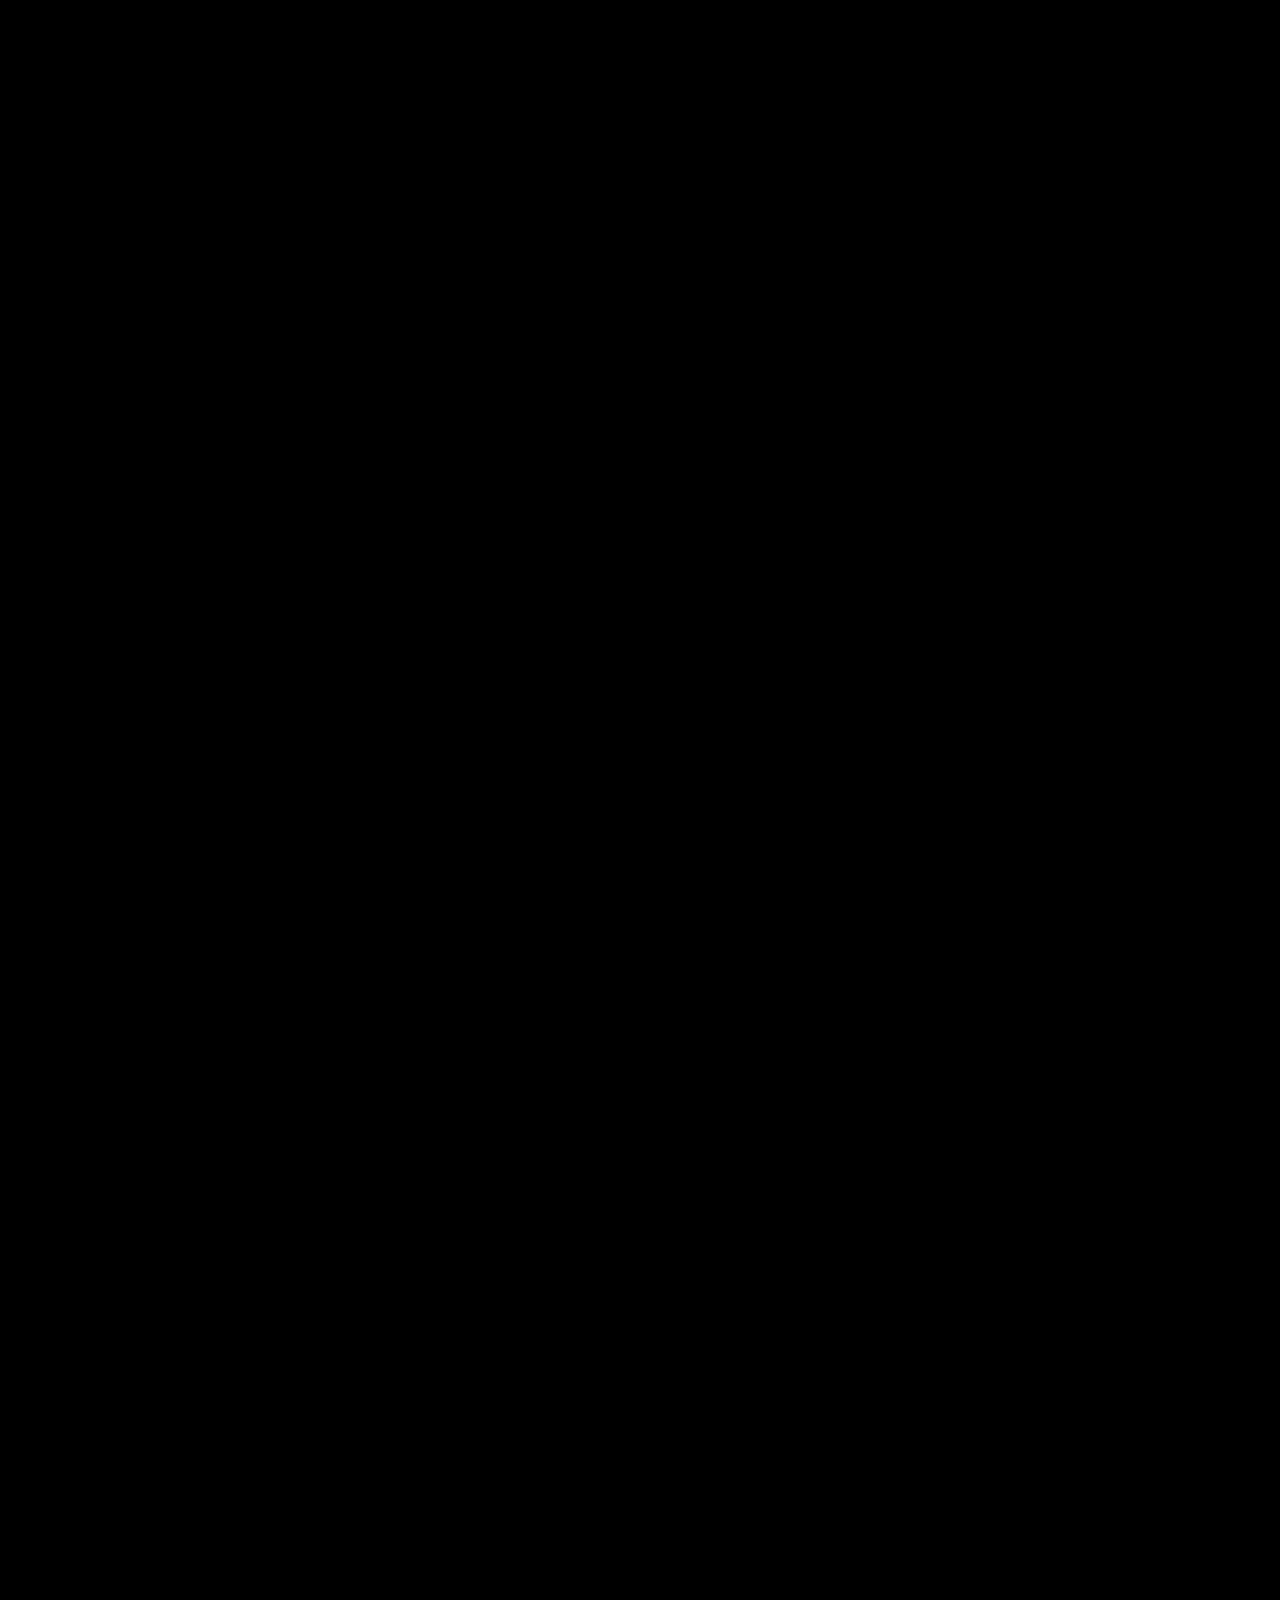
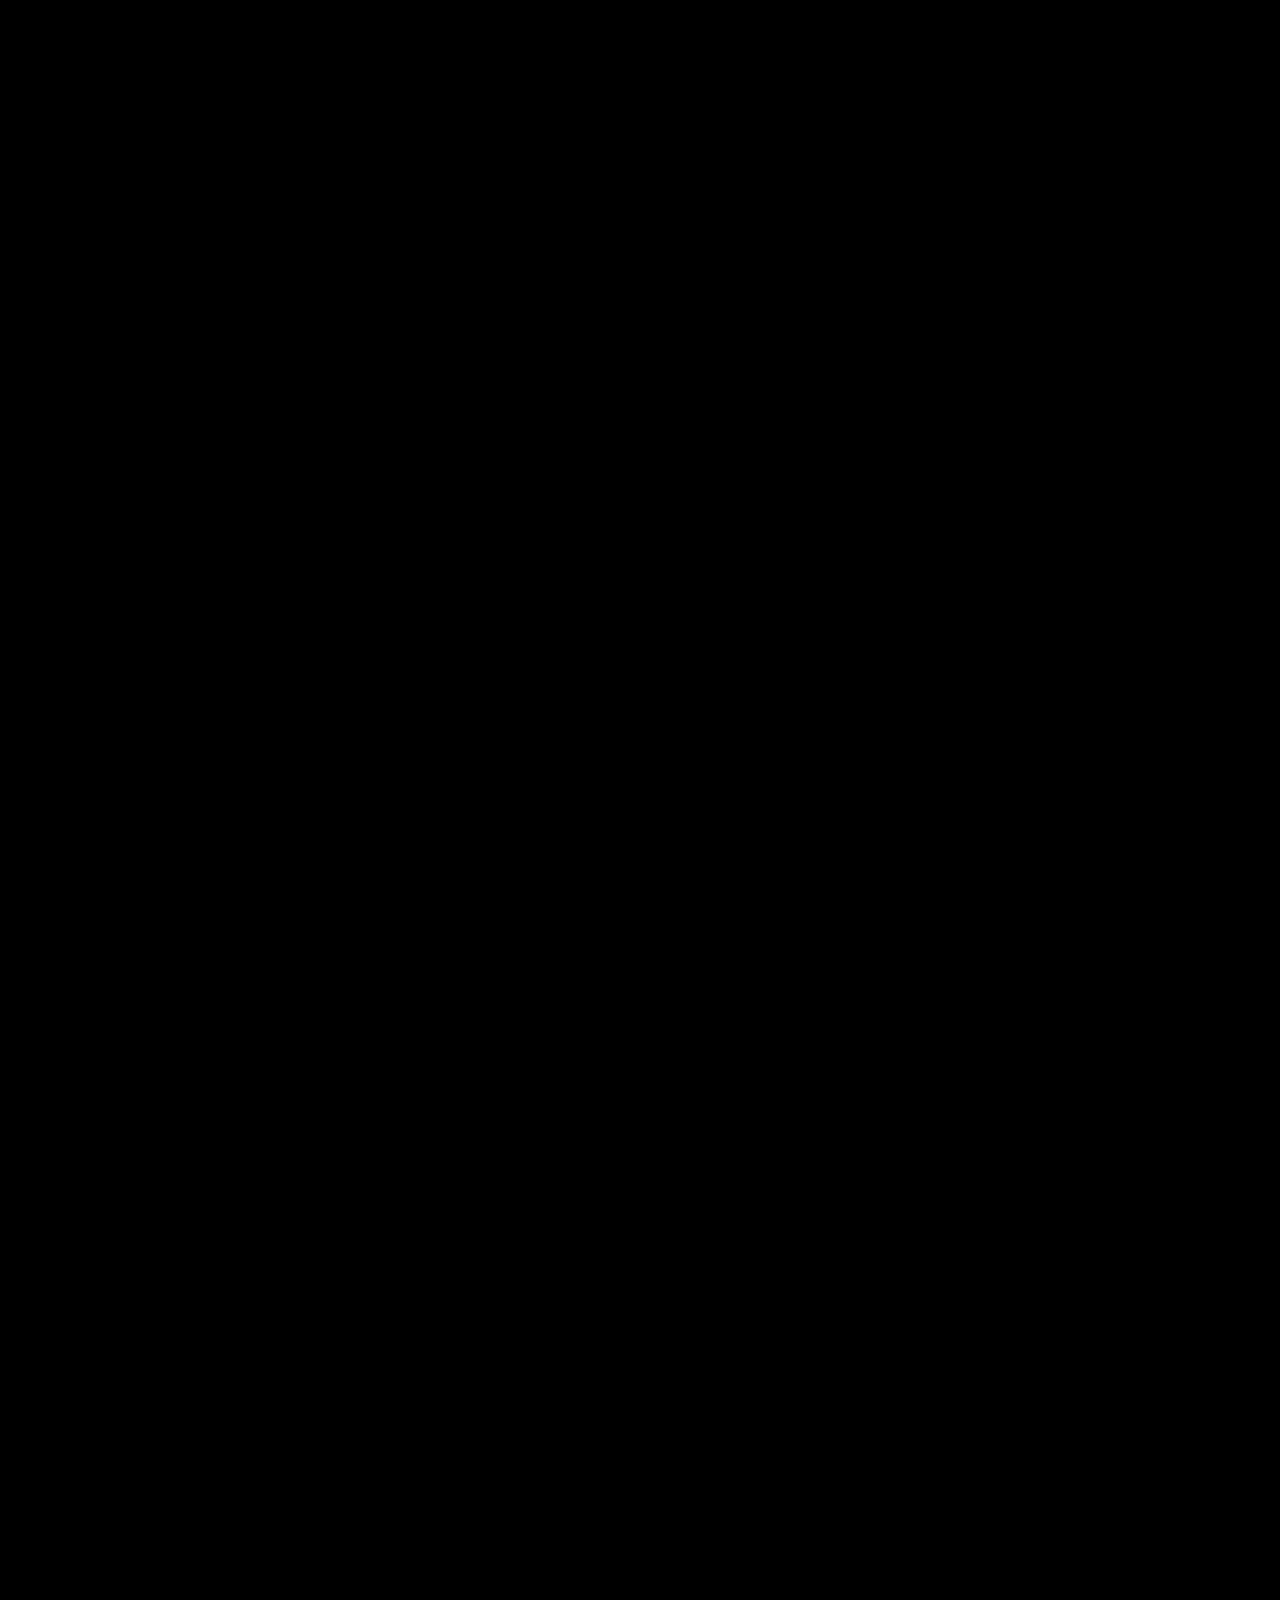
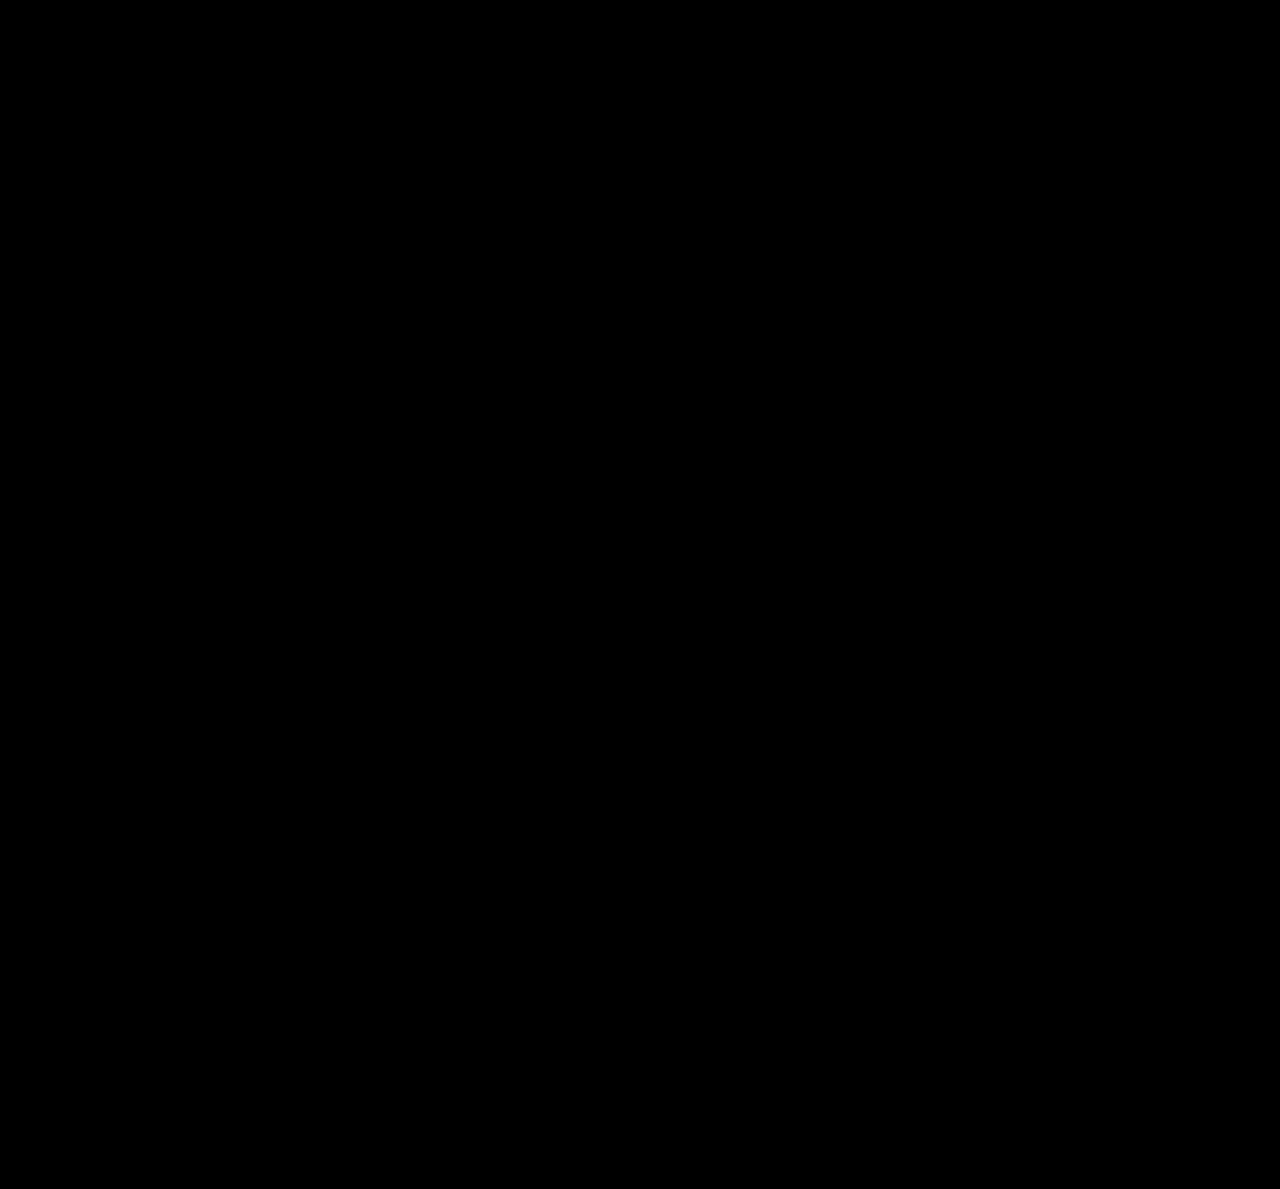
==== commit 3d07584d: "Update index.html" ====
--- a/index.html
+++ b/index.html
@@ -3,7 +3,7 @@
 <head>
     <meta charset="UTF-8">
     <meta name="viewport" content="width=device-width, initial-scale=1.0">
-    <title><i class="fa-brands fa-square-instagram" style="color: #f028c5;"> </i>Instagram</title>
+    <title><i class="fa-brands fa-square-instagram" style="color: #f028c5;"></i>Instagram</title>
 
     <link rel="stylesheet" href="homepage.css">
 </head>
--- a/homepage.css
+++ b/homepage.css
@@ -62,7 +62,7 @@
     display: flex;
     justify-content: center;
     align-items: top;
-    background-color: #f9f9f9;
+    background-color: #000000;
     height: 15vh;
     width: 100%;
    /*container*/ 
@@ -135,7 +135,7 @@
   right: 30%;
   position: fixed; /* Set the navbar to fixed position */
   top: 0; /* Position the navbar at the top of the page */
-  width: 100%; /* Full width */
+ 
   
 }
 
